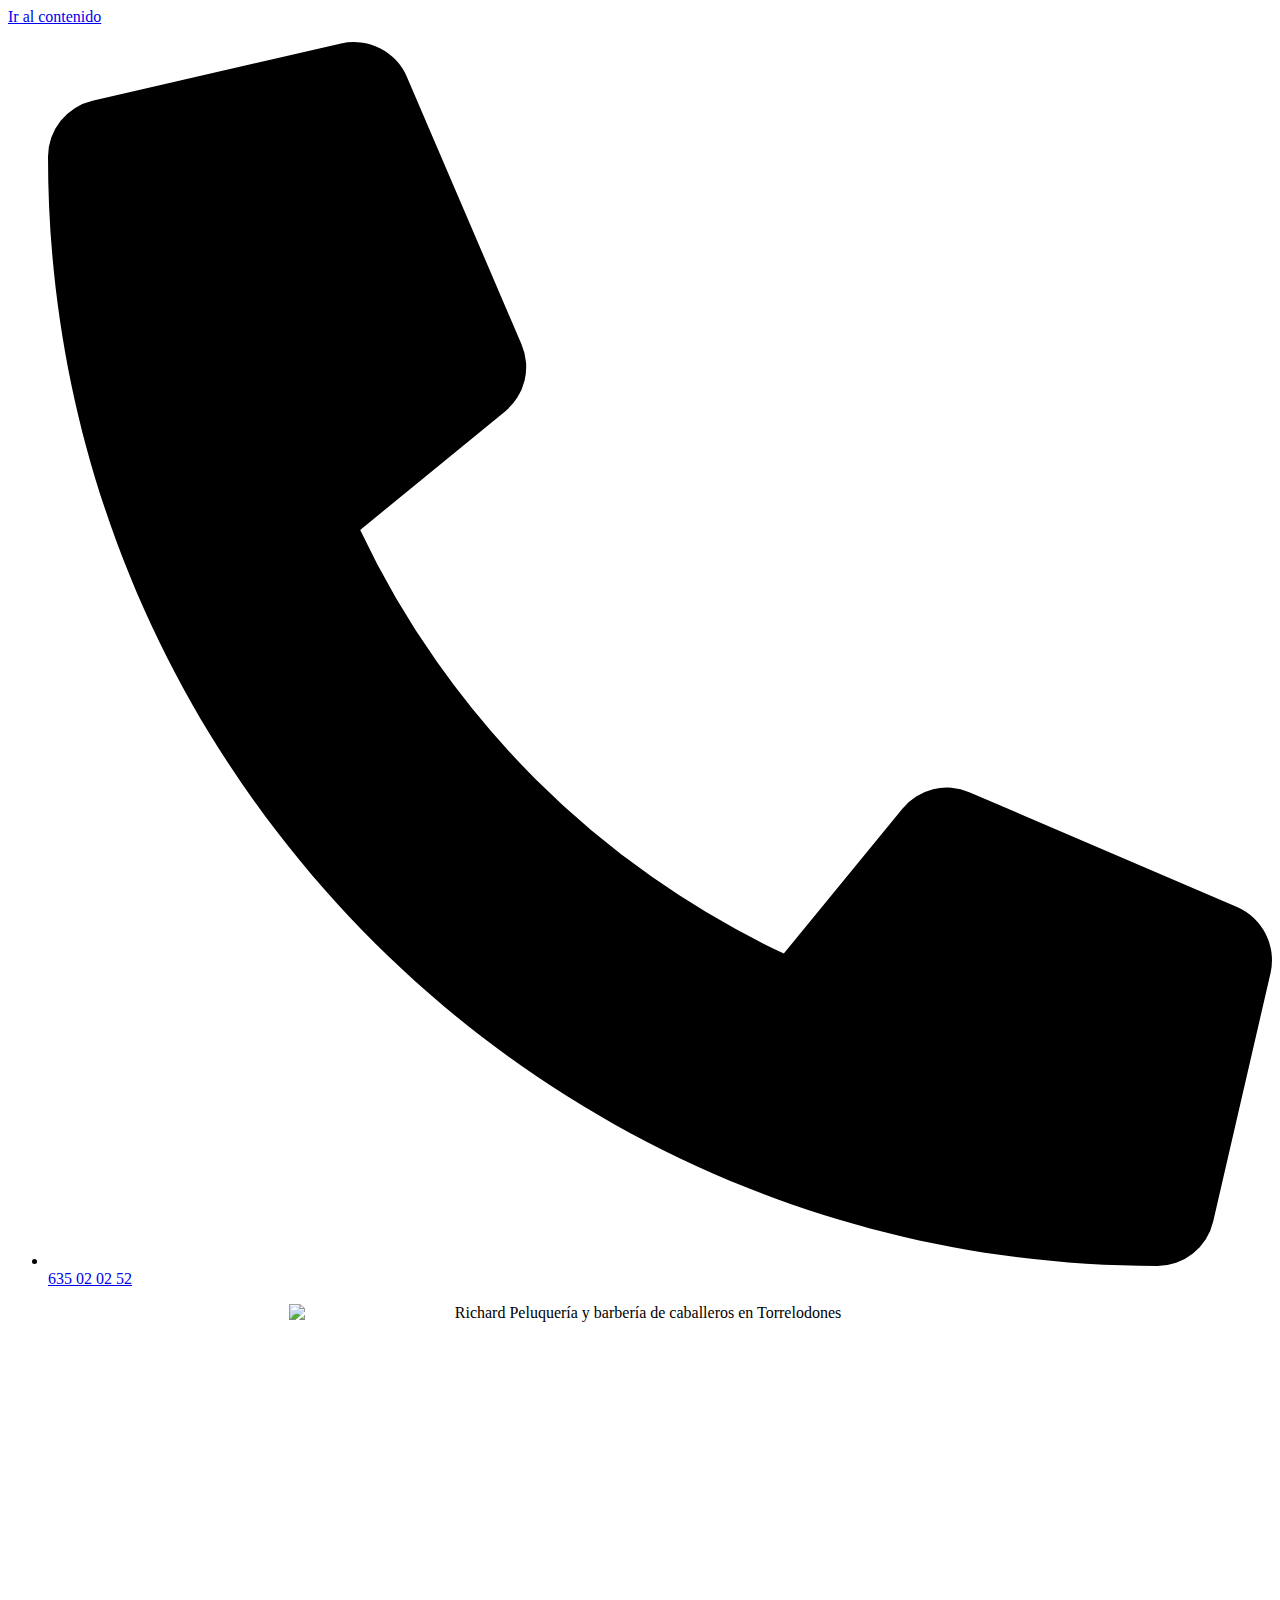
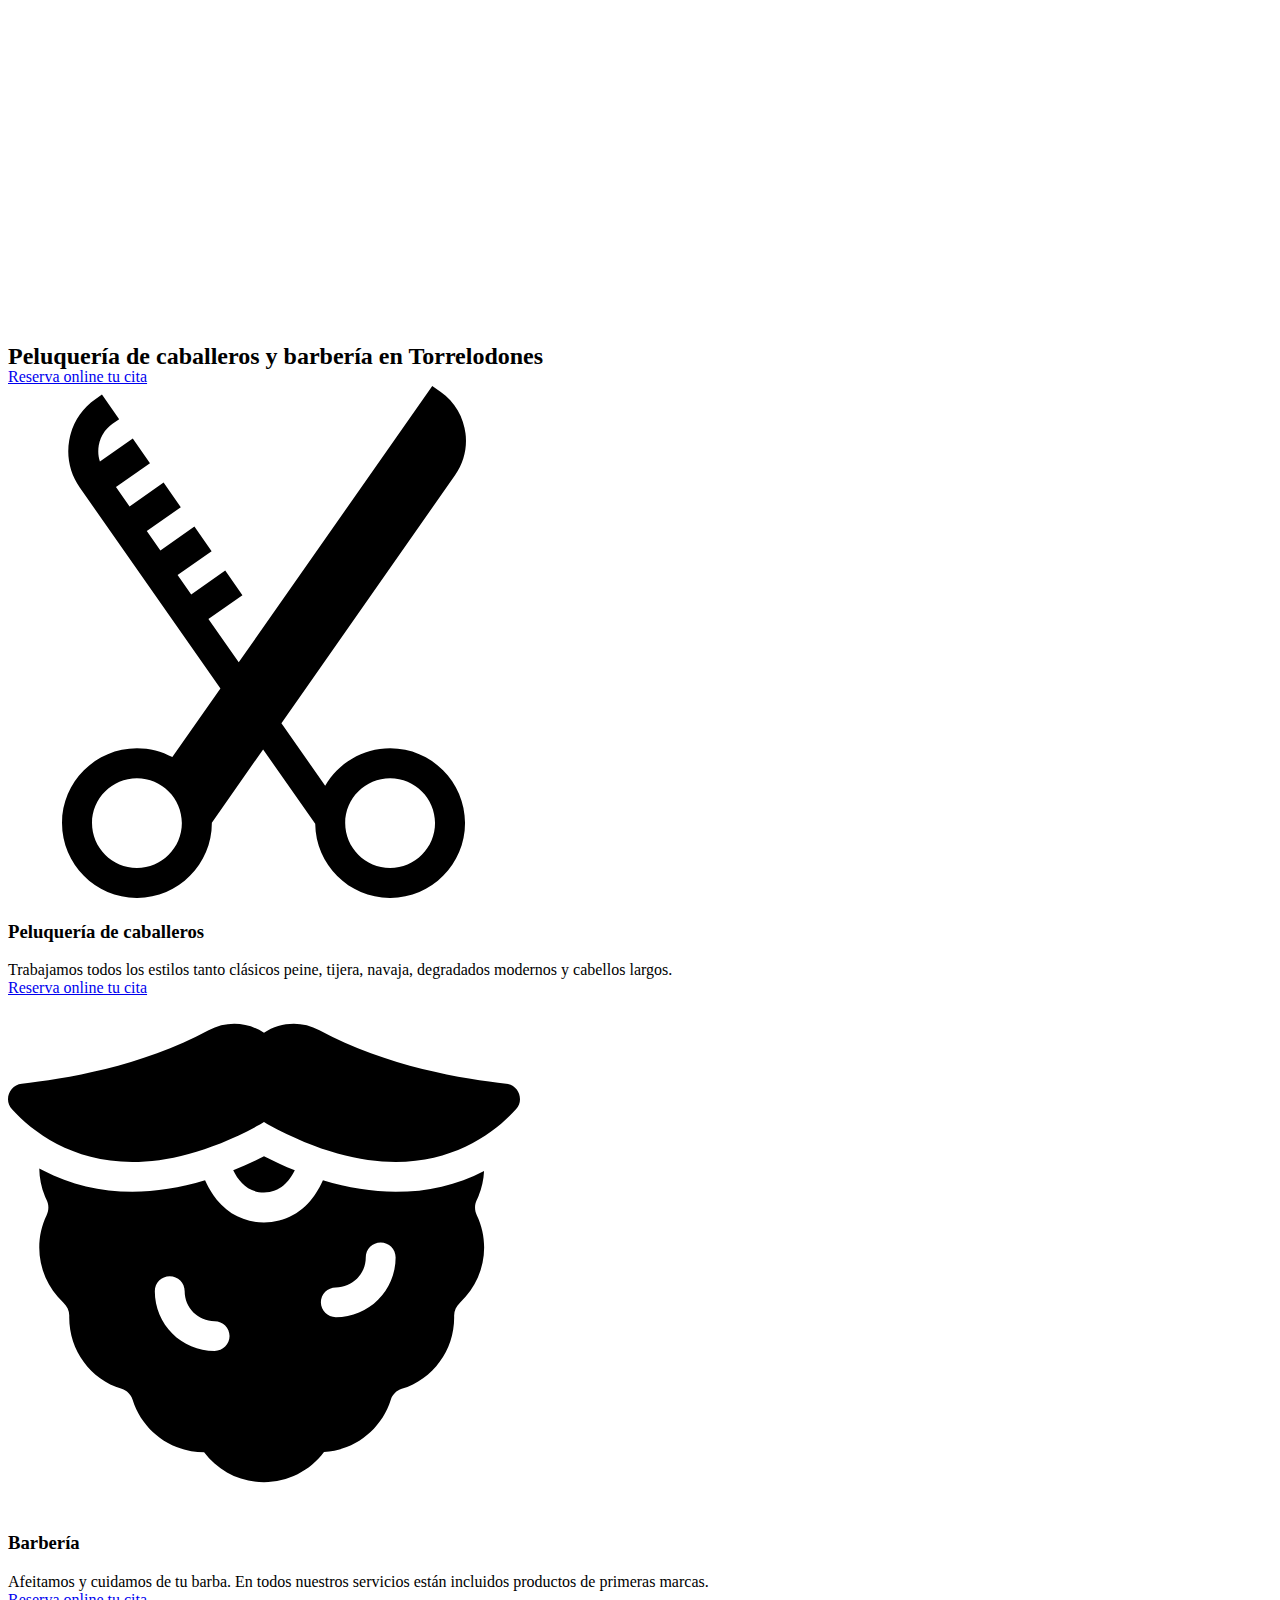
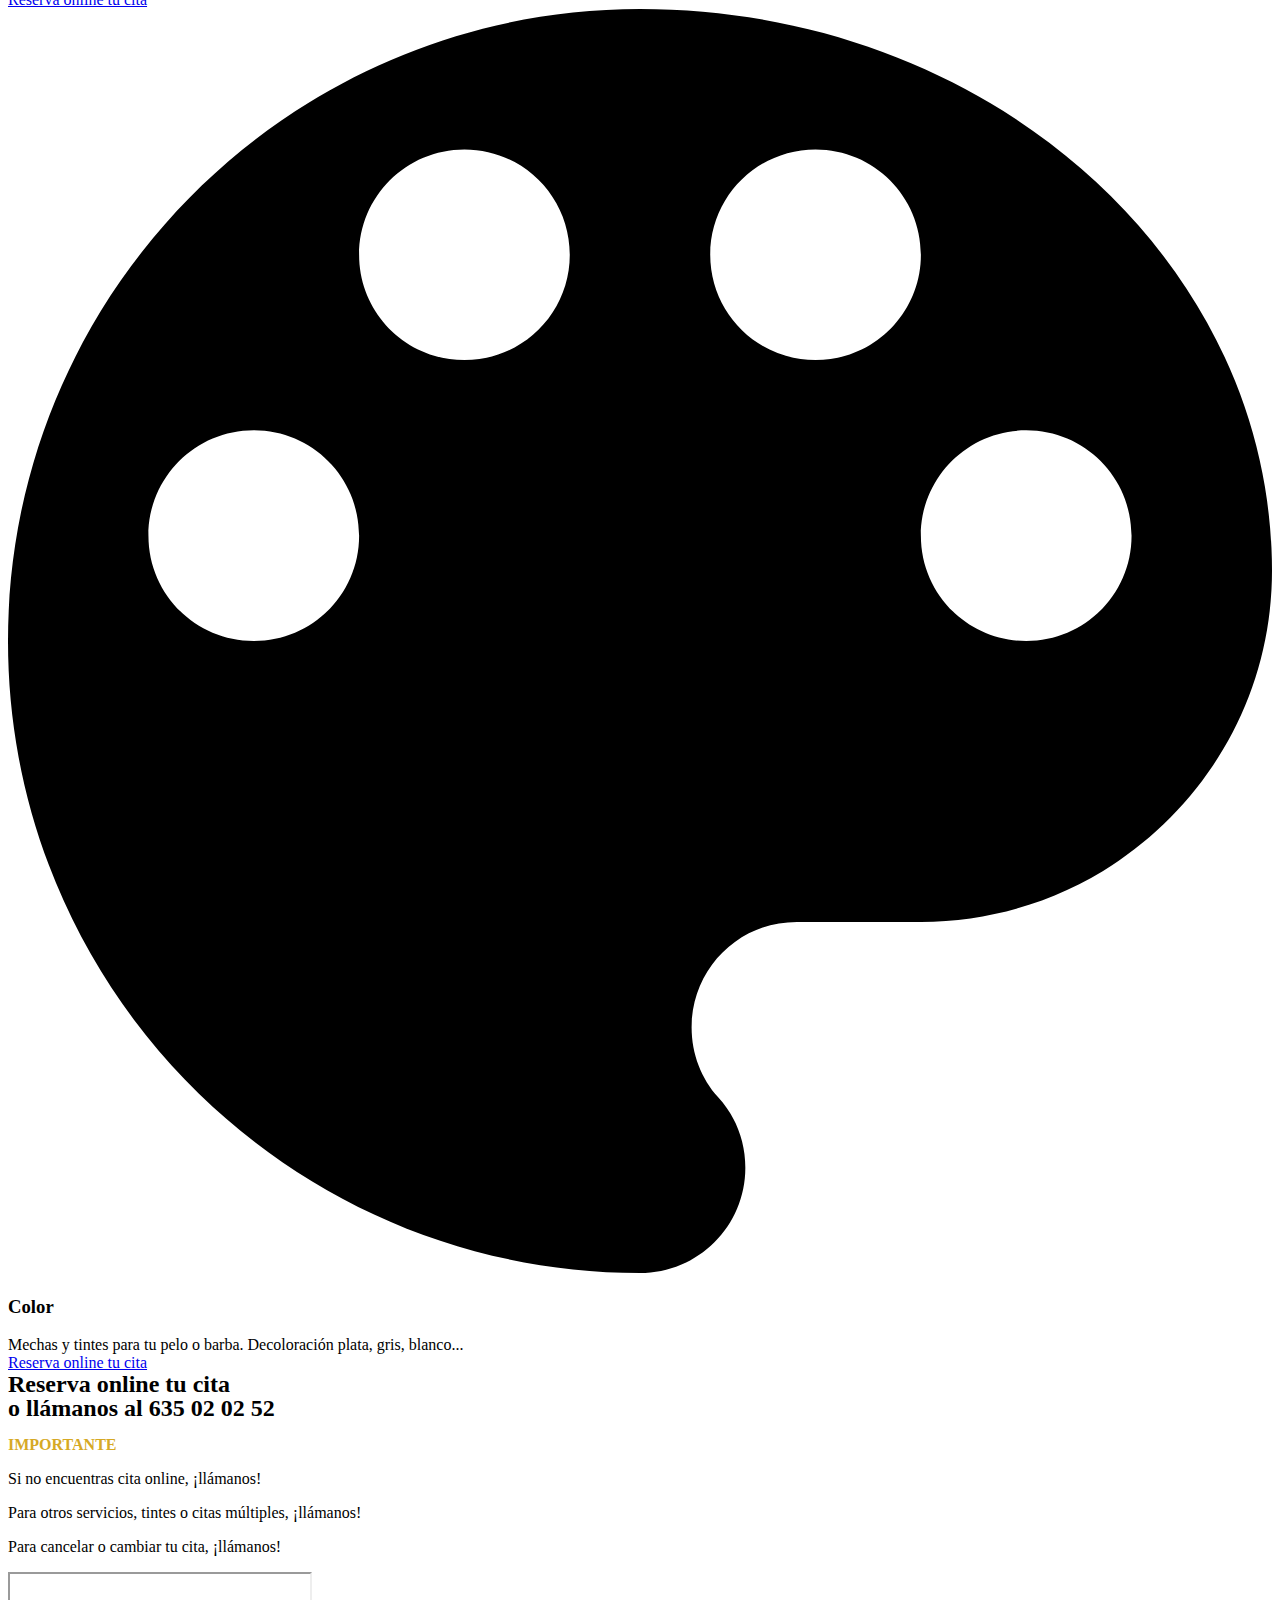
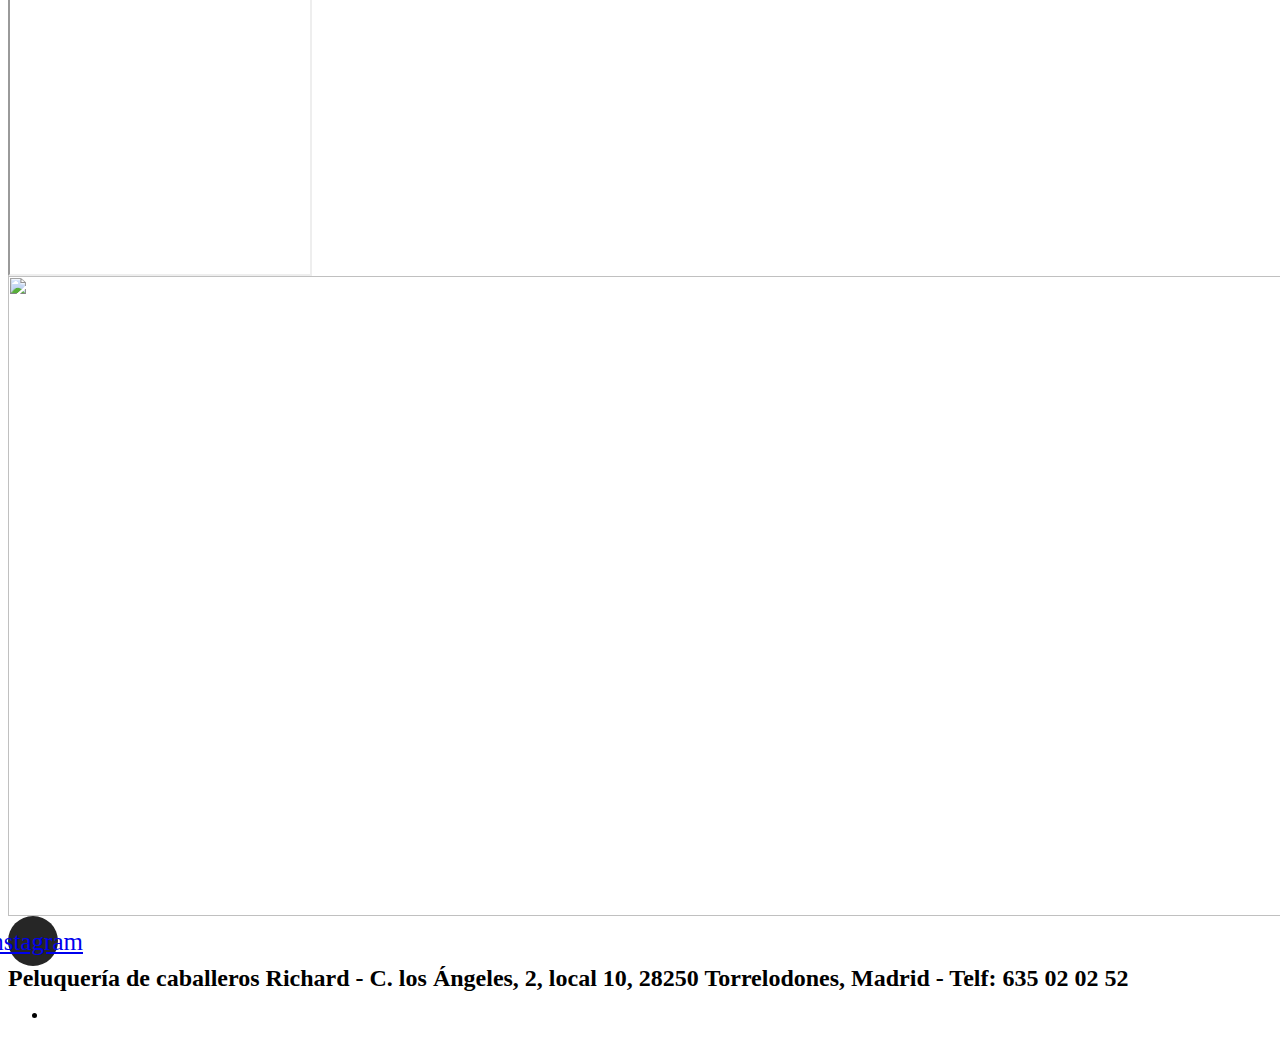
==== index.html @ 1973a22f "Add files via upload" ====
<!doctype html>
<html dir="ltr" lang="es" prefix="og: https://ogp.me/ns#">
<head>
	<meta charset="UTF-8">
	<meta name="viewport" content="width=device-width, initial-scale=1">
	<link rel="profile" href="https://gmpg.org/xfn/11">
	<title>Homepage - Peluquería de caballeros y barbería Richard</title>

		<!-- All in One SEO 4.4.5.1 - aioseo.com -->
		<meta name="description" content="Peluquería de caballeros y barbería en Torrelodones Reserva online tu cita Peluquería de caballeros Trabajamos todos los estilos tanto clásicos peine, tijera, navaja, degradados modernos y cabellos largos. Reserva online tu cita Barbería Afeitamos y cuidamos de tu barba. En todos nuestros servicios están incluidos productos de primeras marcas. Reserva online tu cita Color Mechas" />
		<meta name="robots" content="max-image-preview:large" />
		<link rel="canonical" href="https://peluqueriacaballerosraul.com/" />
		<meta name="generator" content="All in One SEO (AIOSEO) 4.4.5.1" />
		<meta property="og:locale" content="es_ES" />
		<meta property="og:site_name" content="Peluquería de caballeros y barbería Richard - Peluquería de caballeros y barbería en Torrelodones, Madrid." />
		<meta property="og:type" content="website" />
		<meta property="og:title" content="Homepage - Peluquería de caballeros y barbería Richard" />
		<meta property="og:description" content="Peluquería de caballeros y barbería en Torrelodones Reserva online tu cita Peluquería de caballeros Trabajamos todos los estilos tanto clásicos peine, tijera, navaja, degradados modernos y cabellos largos. Reserva online tu cita Barbería Afeitamos y cuidamos de tu barba. En todos nuestros servicios están incluidos productos de primeras marcas. Reserva online tu cita Color Mechas" />
		<meta property="og:url" content="https://peluqueriacaballerosraul.com/" />
		<meta property="og:image" content="https://peluqueriacaballerosraul.com/wp-content/uploads/2023/05/raul-peluqueria-barberia-majalahonda.png" />
		<meta property="og:image:secure_url" content="https://peluqueriacaballerosraul.com/wp-content/uploads/2023/05/raul-peluqueria-barberia-majalahonda.png" />
		<script type="application/ld+json" class="aioseo-schema">
			{"@context":"https:\/\/schema.org","@graph":[{"@type":"BreadcrumbList","@id":"https:\/\/peluqueriacaballerosraul.com\/#breadcrumblist","itemListElement":[{"@type":"ListItem","@id":"https:\/\/peluqueriacaballerosraul.com\/#listItem","position":1,"item":{"@type":"WebPage","@id":"https:\/\/peluqueriacaballerosraul.com\/","name":"Inicio","description":"Peluquer\u00eda de caballeros y barber\u00eda en Majadahonda Reserva online tu cita Peluquer\u00eda de caballeros Trabajamos todos los estilos tanto cl\u00e1sicos peine, tijera, navaja, degradados modernos y cabellos largos. Reserva online tu cita Barber\u00eda Afeitamos y cuidamos de tu barba. En todos nuestros servicios est\u00e1n incluidos productos de primeras marcas. Reserva online tu cita Color Mechas","url":"https:\/\/peluqueriacaballerosraul.com\/"}}]},{"@type":"Organization","@id":"https:\/\/peluqueriacaballerosraul.com\/#organization","name":"Peluquer\u00eda de caballeros y barber\u00eda Ra\u00fal","url":"https:\/\/peluqueriacaballerosraul.com\/","logo":{"@type":"ImageObject","url":"https:\/\/peluqueriacaballerosraul.com\/wp-content\/uploads\/2023\/05\/raul-peluqueria-barberia-majalahonda.png","@id":"https:\/\/peluqueriacaballerosraul.com\/#organizationLogo","width":351,"height":320,"caption":"Ra\u00fal Peluquer\u00eda y barber\u00eda de caballeros en Majadahonda"},"image":{"@id":"https:\/\/peluqueriacaballerosraul.com\/#organizationLogo"}},{"@type":"WebPage","@id":"https:\/\/peluqueriacaballerosraul.com\/#webpage","url":"https:\/\/peluqueriacaballerosraul.com\/","name":"Homepage - Peluquer\u00eda de caballeros y barber\u00eda Ra\u00fal","description":"Peluquer\u00eda de caballeros y barber\u00eda en Majadahonda Reserva online tu cita Peluquer\u00eda de caballeros Trabajamos todos los estilos tanto cl\u00e1sicos peine, tijera, navaja, degradados modernos y cabellos largos. Reserva online tu cita Barber\u00eda Afeitamos y cuidamos de tu barba. En todos nuestros servicios est\u00e1n incluidos productos de primeras marcas. Reserva online tu cita Color Mechas","inLanguage":"es-ES","isPartOf":{"@id":"https:\/\/peluqueriacaballerosraul.com\/#website"},"breadcrumb":{"@id":"https:\/\/peluqueriacaballerosraul.com\/#breadcrumblist"},"datePublished":"2023-05-24T14:06:48+00:00","dateModified":"2023-06-30T05:06:09+00:00"},{"@type":"WebSite","@id":"https:\/\/peluqueriacaballerosraul.com\/#website","url":"https:\/\/peluqueriacaballerosraul.com\/","name":"Peluquer\u00eda de caballeros y barber\u00eda Ra\u00fal","description":"Peluquer\u00eda de caballeros y barber\u00eda en Majadahonda, Madrid.","inLanguage":"es-ES","publisher":{"@id":"https:\/\/peluqueriacaballerosraul.com\/#organization"},"potentialAction":{"@type":"SearchAction","target":{"@type":"EntryPoint","urlTemplate":"https:\/\/peluqueriacaballerosraul.com\/?s={search_term_string}"},"query-input":"required name=search_term_string"}}]}
		</script>
		<!-- All in One SEO -->

<script id="cookieyes" type="text/javascript" src="https://cdn-cookieyes.com/client_data/9b13ac6abb425e730d3f39e9/script.js"></script><link rel="alternate" type="application/rss+xml" title="Peluquería de caballeros y barbería Raúl &raquo; Feed" href="https://peluqueriacaballerosraul.com/feed/" />
<link rel="alternate" type="application/rss+xml" title="Peluquería de caballeros y barbería Raúl &raquo; Feed de los comentarios" href="https://peluqueriacaballerosraul.com/comments/feed/" />
<script>
window._wpemojiSettings = {"baseUrl":"https:\/\/s.w.org\/images\/core\/emoji\/14.0.0\/72x72\/","ext":".png","svgUrl":"https:\/\/s.w.org\/images\/core\/emoji\/14.0.0\/svg\/","svgExt":".svg","source":{"concatemoji":"https:\/\/peluqueriacaballerosraul.com\/wp-includes\/js\/wp-emoji-release.min.js?ver=6.4.2"}};
/*! This file is auto-generated */
!function(i,n){var o,s,e;function c(e){try{var t={supportTests:e,timestamp:(new Date).valueOf()};sessionStorage.setItem(o,JSON.stringify(t))}catch(e){}}function p(e,t,n){e.clearRect(0,0,e.canvas.width,e.canvas.height),e.fillText(t,0,0);var t=new Uint32Array(e.getImageData(0,0,e.canvas.width,e.canvas.height).data),r=(e.clearRect(0,0,e.canvas.width,e.canvas.height),e.fillText(n,0,0),new Uint32Array(e.getImageData(0,0,e.canvas.width,e.canvas.height).data));return t.every(function(e,t){return e===r[t]})}function u(e,t,n){switch(t){case"flag":return n(e,"\ud83c\udff3\ufe0f\u200d\u26a7\ufe0f","\ud83c\udff3\ufe0f\u200b\u26a7\ufe0f")?!1:!n(e,"\ud83c\uddfa\ud83c\uddf3","\ud83c\uddfa\u200b\ud83c\uddf3")&&!n(e,"\ud83c\udff4\udb40\udc67\udb40\udc62\udb40\udc65\udb40\udc6e\udb40\udc67\udb40\udc7f","\ud83c\udff4\u200b\udb40\udc67\u200b\udb40\udc62\u200b\udb40\udc65\u200b\udb40\udc6e\u200b\udb40\udc67\u200b\udb40\udc7f");case"emoji":return!n(e,"\ud83e\udef1\ud83c\udffb\u200d\ud83e\udef2\ud83c\udfff","\ud83e\udef1\ud83c\udffb\u200b\ud83e\udef2\ud83c\udfff")}return!1}function f(e,t,n){var r="undefined"!=typeof WorkerGlobalScope&&self instanceof WorkerGlobalScope?new OffscreenCanvas(300,150):i.createElement("canvas"),a=r.getContext("2d",{willReadFrequently:!0}),o=(a.textBaseline="top",a.font="600 32px Arial",{});return e.forEach(function(e){o[e]=t(a,e,n)}),o}function t(e){var t=i.createElement("script");t.src=e,t.defer=!0,i.head.appendChild(t)}"undefined"!=typeof Promise&&(o="wpEmojiSettingsSupports",s=["flag","emoji"],n.supports={everything:!0,everythingExceptFlag:!0},e=new Promise(function(e){i.addEventListener("DOMContentLoaded",e,{once:!0})}),new Promise(function(t){var n=function(){try{var e=JSON.parse(sessionStorage.getItem(o));if("object"==typeof e&&"number"==typeof e.timestamp&&(new Date).valueOf()<e.timestamp+604800&&"object"==typeof e.supportTests)return e.supportTests}catch(e){}return null}();if(!n){if("undefined"!=typeof Worker&&"undefined"!=typeof OffscreenCanvas&&"undefined"!=typeof URL&&URL.createObjectURL&&"undefined"!=typeof Blob)try{var e="postMessage("+f.toString()+"("+[JSON.stringify(s),u.toString(),p.toString()].join(",")+"));",r=new Blob([e],{type:"text/javascript"}),a=new Worker(URL.createObjectURL(r),{name:"wpTestEmojiSupports"});return void(a.onmessage=function(e){c(n=e.data),a.terminate(),t(n)})}catch(e){}c(n=f(s,u,p))}t(n)}).then(function(e){for(var t in e)n.supports[t]=e[t],n.supports.everything=n.supports.everything&&n.supports[t],"flag"!==t&&(n.supports.everythingExceptFlag=n.supports.everythingExceptFlag&&n.supports[t]);n.supports.everythingExceptFlag=n.supports.everythingExceptFlag&&!n.supports.flag,n.DOMReady=!1,n.readyCallback=function(){n.DOMReady=!0}}).then(function(){return e}).then(function(){var e;n.supports.everything||(n.readyCallback(),(e=n.source||{}).concatemoji?t(e.concatemoji):e.wpemoji&&e.twemoji&&(t(e.twemoji),t(e.wpemoji)))}))}((window,document),window._wpemojiSettings);
</script>
<style id='wp-emoji-styles-inline-css'>

	img.wp-smiley, img.emoji {
		display: inline !important;
		border: none !important;
		box-shadow: none !important;
		height: 1em !important;
		width: 1em !important;
		margin: 0 0.07em !important;
		vertical-align: -0.1em !important;
		background: none !important;
		padding: 0 !important;
	}
</style>
<link rel='stylesheet' id='wp-block-library-css' href='https://peluqueriacaballerosraul.com/wp-includes/css/dist/block-library/style.min.css?ver=6.4.2' media='all' />
<style id='classic-theme-styles-inline-css'>
/*! This file is auto-generated */
.wp-block-button__link{color:#fff;background-color:#32373c;border-radius:9999px;box-shadow:none;text-decoration:none;padding:calc(.667em + 2px) calc(1.333em + 2px);font-size:1.125em}.wp-block-file__button{background:#32373c;color:#fff;text-decoration:none}
</style>
<style id='global-styles-inline-css'>
body{--wp--preset--color--black: #000000;--wp--preset--color--cyan-bluish-gray: #abb8c3;--wp--preset--color--white: #ffffff;--wp--preset--color--pale-pink: #f78da7;--wp--preset--color--vivid-red: #cf2e2e;--wp--preset--color--luminous-vivid-orange: #ff6900;--wp--preset--color--luminous-vivid-amber: #fcb900;--wp--preset--color--light-green-cyan: #7bdcb5;--wp--preset--color--vivid-green-cyan: #00d084;--wp--preset--color--pale-cyan-blue: #8ed1fc;--wp--preset--color--vivid-cyan-blue: #0693e3;--wp--preset--color--vivid-purple: #9b51e0;--wp--preset--gradient--vivid-cyan-blue-to-vivid-purple: linear-gradient(135deg,rgba(6,147,227,1) 0%,rgb(155,81,224) 100%);--wp--preset--gradient--light-green-cyan-to-vivid-green-cyan: linear-gradient(135deg,rgb(122,220,180) 0%,rgb(0,208,130) 100%);--wp--preset--gradient--luminous-vivid-amber-to-luminous-vivid-orange: linear-gradient(135deg,rgba(252,185,0,1) 0%,rgba(255,105,0,1) 100%);--wp--preset--gradient--luminous-vivid-orange-to-vivid-red: linear-gradient(135deg,rgba(255,105,0,1) 0%,rgb(207,46,46) 100%);--wp--preset--gradient--very-light-gray-to-cyan-bluish-gray: linear-gradient(135deg,rgb(238,238,238) 0%,rgb(169,184,195) 100%);--wp--preset--gradient--cool-to-warm-spectrum: linear-gradient(135deg,rgb(74,234,220) 0%,rgb(151,120,209) 20%,rgb(207,42,186) 40%,rgb(238,44,130) 60%,rgb(251,105,98) 80%,rgb(254,248,76) 100%);--wp--preset--gradient--blush-light-purple: linear-gradient(135deg,rgb(255,206,236) 0%,rgb(152,150,240) 100%);--wp--preset--gradient--blush-bordeaux: linear-gradient(135deg,rgb(254,205,165) 0%,rgb(254,45,45) 50%,rgb(107,0,62) 100%);--wp--preset--gradient--luminous-dusk: linear-gradient(135deg,rgb(255,203,112) 0%,rgb(199,81,192) 50%,rgb(65,88,208) 100%);--wp--preset--gradient--pale-ocean: linear-gradient(135deg,rgb(255,245,203) 0%,rgb(182,227,212) 50%,rgb(51,167,181) 100%);--wp--preset--gradient--electric-grass: linear-gradient(135deg,rgb(202,248,128) 0%,rgb(113,206,126) 100%);--wp--preset--gradient--midnight: linear-gradient(135deg,rgb(2,3,129) 0%,rgb(40,116,252) 100%);--wp--preset--font-size--small: 13px;--wp--preset--font-size--medium: 20px;--wp--preset--font-size--large: 36px;--wp--preset--font-size--x-large: 42px;--wp--preset--spacing--20: 0.44rem;--wp--preset--spacing--30: 0.67rem;--wp--preset--spacing--40: 1rem;--wp--preset--spacing--50: 1.5rem;--wp--preset--spacing--60: 2.25rem;--wp--preset--spacing--70: 3.38rem;--wp--preset--spacing--80: 5.06rem;--wp--preset--shadow--natural: 6px 6px 9px rgba(0, 0, 0, 0.2);--wp--preset--shadow--deep: 12px 12px 50px rgba(0, 0, 0, 0.4);--wp--preset--shadow--sharp: 6px 6px 0px rgba(0, 0, 0, 0.2);--wp--preset--shadow--outlined: 6px 6px 0px -3px rgba(255, 255, 255, 1), 6px 6px rgba(0, 0, 0, 1);--wp--preset--shadow--crisp: 6px 6px 0px rgba(0, 0, 0, 1);}:where(.is-layout-flex){gap: 0.5em;}:where(.is-layout-grid){gap: 0.5em;}body .is-layout-flow > .alignleft{float: left;margin-inline-start: 0;margin-inline-end: 2em;}body .is-layout-flow > .alignright{float: right;margin-inline-start: 2em;margin-inline-end: 0;}body .is-layout-flow > .aligncenter{margin-left: auto !important;margin-right: auto !important;}body .is-layout-constrained > .alignleft{float: left;margin-inline-start: 0;margin-inline-end: 2em;}body .is-layout-constrained > .alignright{float: right;margin-inline-start: 2em;margin-inline-end: 0;}body .is-layout-constrained > .aligncenter{margin-left: auto !important;margin-right: auto !important;}body .is-layout-constrained > :where(:not(.alignleft):not(.alignright):not(.alignfull)){max-width: var(--wp--style--global--content-size);margin-left: auto !important;margin-right: auto !important;}body .is-layout-constrained > .alignwide{max-width: var(--wp--style--global--wide-size);}body .is-layout-flex{display: flex;}body .is-layout-flex{flex-wrap: wrap;align-items: center;}body .is-layout-flex > *{margin: 0;}body .is-layout-grid{display: grid;}body .is-layout-grid > *{margin: 0;}:where(.wp-block-columns.is-layout-flex){gap: 2em;}:where(.wp-block-columns.is-layout-grid){gap: 2em;}:where(.wp-block-post-template.is-layout-flex){gap: 1.25em;}:where(.wp-block-post-template.is-layout-grid){gap: 1.25em;}.has-black-color{color: var(--wp--preset--color--black) !important;}.has-cyan-bluish-gray-color{color: var(--wp--preset--color--cyan-bluish-gray) !important;}.has-white-color{color: var(--wp--preset--color--white) !important;}.has-pale-pink-color{color: var(--wp--preset--color--pale-pink) !important;}.has-vivid-red-color{color: var(--wp--preset--color--vivid-red) !important;}.has-luminous-vivid-orange-color{color: var(--wp--preset--color--luminous-vivid-orange) !important;}.has-luminous-vivid-amber-color{color: var(--wp--preset--color--luminous-vivid-amber) !important;}.has-light-green-cyan-color{color: var(--wp--preset--color--light-green-cyan) !important;}.has-vivid-green-cyan-color{color: var(--wp--preset--color--vivid-green-cyan) !important;}.has-pale-cyan-blue-color{color: var(--wp--preset--color--pale-cyan-blue) !important;}.has-vivid-cyan-blue-color{color: var(--wp--preset--color--vivid-cyan-blue) !important;}.has-vivid-purple-color{color: var(--wp--preset--color--vivid-purple) !important;}.has-black-background-color{background-color: var(--wp--preset--color--black) !important;}.has-cyan-bluish-gray-background-color{background-color: var(--wp--preset--color--cyan-bluish-gray) !important;}.has-white-background-color{background-color: var(--wp--preset--color--white) !important;}.has-pale-pink-background-color{background-color: var(--wp--preset--color--pale-pink) !important;}.has-vivid-red-background-color{background-color: var(--wp--preset--color--vivid-red) !important;}.has-luminous-vivid-orange-background-color{background-color: var(--wp--preset--color--luminous-vivid-orange) !important;}.has-luminous-vivid-amber-background-color{background-color: var(--wp--preset--color--luminous-vivid-amber) !important;}.has-light-green-cyan-background-color{background-color: var(--wp--preset--color--light-green-cyan) !important;}.has-vivid-green-cyan-background-color{background-color: var(--wp--preset--color--vivid-green-cyan) !important;}.has-pale-cyan-blue-background-color{background-color: var(--wp--preset--color--pale-cyan-blue) !important;}.has-vivid-cyan-blue-background-color{background-color: var(--wp--preset--color--vivid-cyan-blue) !important;}.has-vivid-purple-background-color{background-color: var(--wp--preset--color--vivid-purple) !important;}.has-black-border-color{border-color: var(--wp--preset--color--black) !important;}.has-cyan-bluish-gray-border-color{border-color: var(--wp--preset--color--cyan-bluish-gray) !important;}.has-white-border-color{border-color: var(--wp--preset--color--white) !important;}.has-pale-pink-border-color{border-color: var(--wp--preset--color--pale-pink) !important;}.has-vivid-red-border-color{border-color: var(--wp--preset--color--vivid-red) !important;}.has-luminous-vivid-orange-border-color{border-color: var(--wp--preset--color--luminous-vivid-orange) !important;}.has-luminous-vivid-amber-border-color{border-color: var(--wp--preset--color--luminous-vivid-amber) !important;}.has-light-green-cyan-border-color{border-color: var(--wp--preset--color--light-green-cyan) !important;}.has-vivid-green-cyan-border-color{border-color: var(--wp--preset--color--vivid-green-cyan) !important;}.has-pale-cyan-blue-border-color{border-color: var(--wp--preset--color--pale-cyan-blue) !important;}.has-vivid-cyan-blue-border-color{border-color: var(--wp--preset--color--vivid-cyan-blue) !important;}.has-vivid-purple-border-color{border-color: var(--wp--preset--color--vivid-purple) !important;}.has-vivid-cyan-blue-to-vivid-purple-gradient-background{background: var(--wp--preset--gradient--vivid-cyan-blue-to-vivid-purple) !important;}.has-light-green-cyan-to-vivid-green-cyan-gradient-background{background: var(--wp--preset--gradient--light-green-cyan-to-vivid-green-cyan) !important;}.has-luminous-vivid-amber-to-luminous-vivid-orange-gradient-background{background: var(--wp--preset--gradient--luminous-vivid-amber-to-luminous-vivid-orange) !important;}.has-luminous-vivid-orange-to-vivid-red-gradient-background{background: var(--wp--preset--gradient--luminous-vivid-orange-to-vivid-red) !important;}.has-very-light-gray-to-cyan-bluish-gray-gradient-background{background: var(--wp--preset--gradient--very-light-gray-to-cyan-bluish-gray) !important;}.has-cool-to-warm-spectrum-gradient-background{background: var(--wp--preset--gradient--cool-to-warm-spectrum) !important;}.has-blush-light-purple-gradient-background{background: var(--wp--preset--gradient--blush-light-purple) !important;}.has-blush-bordeaux-gradient-background{background: var(--wp--preset--gradient--blush-bordeaux) !important;}.has-luminous-dusk-gradient-background{background: var(--wp--preset--gradient--luminous-dusk) !important;}.has-pale-ocean-gradient-background{background: var(--wp--preset--gradient--pale-ocean) !important;}.has-electric-grass-gradient-background{background: var(--wp--preset--gradient--electric-grass) !important;}.has-midnight-gradient-background{background: var(--wp--preset--gradient--midnight) !important;}.has-small-font-size{font-size: var(--wp--preset--font-size--small) !important;}.has-medium-font-size{font-size: var(--wp--preset--font-size--medium) !important;}.has-large-font-size{font-size: var(--wp--preset--font-size--large) !important;}.has-x-large-font-size{font-size: var(--wp--preset--font-size--x-large) !important;}
.wp-block-navigation a:where(:not(.wp-element-button)){color: inherit;}
:where(.wp-block-post-template.is-layout-flex){gap: 1.25em;}:where(.wp-block-post-template.is-layout-grid){gap: 1.25em;}
:where(.wp-block-columns.is-layout-flex){gap: 2em;}:where(.wp-block-columns.is-layout-grid){gap: 2em;}
.wp-block-pullquote{font-size: 1.5em;line-height: 1.6;}
</style>
<link rel='stylesheet' id='hello-elementor-css' href='https://peluqueriacaballerosraul.com/wp-content/themes/hello-elementor/style.min.css?ver=2.8.1' media='all' />
<link rel='stylesheet' id='hello-elementor-theme-style-css' href='https://peluqueriacaballerosraul.com/wp-content/themes/hello-elementor/theme.min.css?ver=2.8.1' media='all' />
<link rel='stylesheet' id='elementor-frontend-css' href='https://peluqueriacaballerosraul.com/wp-content/plugins/elementor/assets/css/frontend-lite.min.css?ver=3.15.2' media='all' />
<link rel='stylesheet' id='elementor-post-6-css' href='https://peluqueriacaballerosraul.com/wp-content/uploads/elementor/css/post-6.css?ver=1691645557' media='all' />
<link rel='stylesheet' id='swiper-css' href='https://peluqueriacaballerosraul.com/wp-content/plugins/elementor/assets/lib/swiper/v8/css/swiper.min.css?ver=8.4.5' media='all' />
<link rel='stylesheet' id='amelia-elementor-widget-font-css' href='https://peluqueriacaballerosraul.com/wp-content/plugins/ameliabooking/public/css/frontend/elementor.css?ver=6.5' media='all' />
<link rel='stylesheet' id='elementor-pro-css' href='https://peluqueriacaballerosraul.com/wp-content/plugins/elementor-pro/assets/css/frontend-lite.min.css?ver=3.15.1' media='all' />
<link rel='stylesheet' id='elementor-global-css' href='https://peluqueriacaballerosraul.com/wp-content/uploads/elementor/css/global.css?ver=1691645557' media='all' />
<link rel='stylesheet' id='elementor-post-9-css' href='https://peluqueriacaballerosraul.com/wp-content/uploads/elementor/css/post-9.css?ver=1691645558' media='all' />
<link rel='stylesheet' id='elementor-post-14-css' href='https://peluqueriacaballerosraul.com/wp-content/uploads/elementor/css/post-14.css?ver=1691645558' media='all' />
<link rel='stylesheet' id='elementor-post-22-css' href='https://peluqueriacaballerosraul.com/wp-content/uploads/elementor/css/post-22.css?ver=1691645558' media='all' />
<link rel='stylesheet' id='google-fonts-1-css' href='https://fonts.googleapis.com/css?family=Roboto%3A100%2C100italic%2C200%2C200italic%2C300%2C300italic%2C400%2C400italic%2C500%2C500italic%2C600%2C600italic%2C700%2C700italic%2C800%2C800italic%2C900%2C900italic%7CRoboto+Slab%3A100%2C100italic%2C200%2C200italic%2C300%2C300italic%2C400%2C400italic%2C500%2C500italic%2C600%2C600italic%2C700%2C700italic%2C800%2C800italic%2C900%2C900italic%7CRoboto+Serif%3A100%2C100italic%2C200%2C200italic%2C300%2C300italic%2C400%2C400italic%2C500%2C500italic%2C600%2C600italic%2C700%2C700italic%2C800%2C800italic%2C900%2C900italic&#038;display=swap&#038;ver=6.4.2' media='all' />
<link rel="preconnect" href="https://fonts.gstatic.com/" crossorigin><script src="https://peluqueriacaballerosraul.com/wp-includes/js/jquery/jquery.min.js?ver=3.7.1" id="jquery-core-js"></script>
<script src="https://peluqueriacaballerosraul.com/wp-includes/js/jquery/jquery-migrate.min.js?ver=3.4.1" id="jquery-migrate-js"></script>
<link rel="https://api.w.org/" href="https://peluqueriacaballerosraul.com/wp-json/" /><link rel="alternate" type="application/json" href="https://peluqueriacaballerosraul.com/wp-json/wp/v2/pages/9" /><link rel="EditURI" type="application/rsd+xml" title="RSD" href="https://peluqueriacaballerosraul.com/xmlrpc.php?rsd" />
<meta name="generator" content="WordPress 6.4.2" />
<link rel='shortlink' href='https://peluqueriacaballerosraul.com/' />
<link rel="alternate" type="application/json+oembed" href="https://peluqueriacaballerosraul.com/wp-json/oembed/1.0/embed?url=https%3A%2F%2Fpeluqueriacaballerosraul.com%2F" />
<link rel="alternate" type="text/xml+oembed" href="https://peluqueriacaballerosraul.com/wp-json/oembed/1.0/embed?url=https%3A%2F%2Fpeluqueriacaballerosraul.com%2F&#038;format=xml" />
<meta name="generator" content="Elementor 3.15.2; features: e_dom_optimization, e_optimized_assets_loading, e_optimized_css_loading, e_font_icon_svg; settings: css_print_method-external, google_font-enabled, font_display-swap">
<link rel="icon" href="https://peluqueriacaballerosraul.com/wp-content/uploads/2023/05/raul-peluqueria-barberia-majalahonda-150x150.png" sizes="32x32" />
<link rel="icon" href="https://peluqueriacaballerosraul.com/wp-content/uploads/2023/05/raul-peluqueria-barberia-majalahonda.png" sizes="192x192" />
<link rel="apple-touch-icon" href="https://peluqueriacaballerosraul.com/wp-content/uploads/2023/05/raul-peluqueria-barberia-majalahonda.png" />
<meta name="msapplication-TileImage" content="https://peluqueriacaballerosraul.com/wp-content/uploads/2023/05/raul-peluqueria-barberia-majalahonda.png" />
<style id="wpforms-css-vars-root">
				:root {
					--wpforms-field-border-radius: 3px;
--wpforms-field-background-color: #ffffff;
--wpforms-field-border-color: rgba( 0, 0, 0, 0.25 );
--wpforms-field-text-color: rgba( 0, 0, 0, 0.7 );
--wpforms-label-color: rgba( 0, 0, 0, 0.85 );
--wpforms-label-sublabel-color: rgba( 0, 0, 0, 0.55 );
--wpforms-label-error-color: #d63637;
--wpforms-button-border-radius: 3px;
--wpforms-button-background-color: #066aab;
--wpforms-button-text-color: #ffffff;
--wpforms-field-size-input-height: 43px;
--wpforms-field-size-input-spacing: 15px;
--wpforms-field-size-font-size: 16px;
--wpforms-field-size-line-height: 19px;
--wpforms-field-size-padding-h: 14px;
--wpforms-field-size-checkbox-size: 16px;
--wpforms-field-size-sublabel-spacing: 5px;
--wpforms-field-size-icon-size: 1;
--wpforms-label-size-font-size: 16px;
--wpforms-label-size-line-height: 19px;
--wpforms-label-size-sublabel-font-size: 14px;
--wpforms-label-size-sublabel-line-height: 17px;
--wpforms-button-size-font-size: 17px;
--wpforms-button-size-height: 41px;
--wpforms-button-size-padding-h: 15px;
--wpforms-button-size-margin-top: 10px;

				}
			</style></head>
<body class="home page-template-default page page-id-9 wp-custom-logo elementor-default elementor-kit-6 elementor-page elementor-page-9">


<a class="skip-link screen-reader-text" href="#content">Ir al contenido</a>

		<div data-elementor-type="header" data-elementor-id="14" class="elementor elementor-14 elementor-location-header" data-elementor-post-type="elementor_library">
								<header class="elementor-section elementor-top-section elementor-element elementor-element-5ddc2c8f elementor-section-content-top elementor-section-height-min-height elementor-section-items-top elementor-section-boxed elementor-section-height-default elementor-invisible" data-id="5ddc2c8f" data-element_type="section" data-settings="{&quot;background_background&quot;:&quot;classic&quot;,&quot;sticky&quot;:&quot;top&quot;,&quot;animation&quot;:&quot;fadeInDown&quot;,&quot;animation_delay&quot;:1000,&quot;sticky_on&quot;:[&quot;desktop&quot;,&quot;tablet&quot;,&quot;mobile&quot;],&quot;sticky_offset&quot;:0,&quot;sticky_effects_offset&quot;:0}">
						<div class="elementor-container elementor-column-gap-no">
					<div class="elementor-column elementor-col-100 elementor-top-column elementor-element elementor-element-012965c" data-id="012965c" data-element_type="column" data-settings="{&quot;background_background&quot;:&quot;classic&quot;}">
			<div class="elementor-widget-wrap elementor-element-populated">
								<div class="elementor-element elementor-element-bda546c elementor-widget__width-auto elementor-icon-list--layout-traditional elementor-list-item-link-full_width elementor-widget elementor-widget-icon-list" data-id="bda546c" data-element_type="widget" data-widget_type="icon-list.default">
				<div class="elementor-widget-container">
			<link rel="stylesheet" href="https://peluqueriacaballerosraul.com/wp-content/plugins/elementor/assets/css/widget-icon-list.min.css">		<ul class="elementor-icon-list-items">
							<li class="elementor-icon-list-item">
											<a href="tel:916387816">

												<span class="elementor-icon-list-icon">
							<svg aria-hidden="true" class="e-font-icon-svg e-fas-phone-alt" viewBox="0 0 512 512" xmlns="http://www.w3.org/2000/svg"><path d="M497.39 361.8l-112-48a24 24 0 0 0-28 6.9l-49.6 60.6A370.66 370.66 0 0 1 130.6 204.11l60.6-49.6a23.94 23.94 0 0 0 6.9-28l-48-112A24.16 24.16 0 0 0 122.6.61l-104 24A24 24 0 0 0 0 48c0 256.5 207.9 464 464 464a24 24 0 0 0 23.4-18.6l24-104a24.29 24.29 0 0 0-14.01-27.6z"></path></svg>						</span>
										<span class="elementor-icon-list-text">635 02 02 52</span>
											</a>
									</li>
						</ul>
				</div>
				</div>
					</div>
		</div>
							</div>
		</header>
						</div>
		
<main id="content" class="site-main post-9 page type-page status-publish hentry">

	
	<div class="page-content">
				<div data-elementor-type="wp-page" data-elementor-id="9" class="elementor elementor-9" data-elementor-post-type="page">
							<div class="elementor-element elementor-element-31a82f9 e-flex e-con-boxed e-con" data-id="31a82f9" data-element_type="container" data-settings="{&quot;background_background&quot;:&quot;classic&quot;,&quot;content_width&quot;:&quot;boxed&quot;}">
					<div class="e-con-inner">
				<div class="elementor-element elementor-element-7a51d27 elementor-widget elementor-widget-image" data-id="7a51d27" data-element_type="widget" data-widget_type="image.default">
				<div class="elementor-widget-container">
			<style>/*! elementor - v3.15.0 - 09-08-2023 */
.elementor-widget-image{text-align:center}.elementor-widget-image a{display:inline-block}.elementor-widget-image a img[src$=".svg"]{width:48px}.elementor-widget-image img{vertical-align:middle;display:inline-block}</style>												<img fetchpriority="high" decoding="async" width="702" height="640" src="logo.png" class="attachment-large size-large wp-image-87" alt="Richard Peluquería y barbería de caballeros en Torrelodones" srcset="logo.png" />															</div>
				</div>
				<div class="elementor-element elementor-element-53373c7 elementor-widget elementor-widget-heading" data-id="53373c7" data-element_type="widget" data-widget_type="heading.default">
				<div class="elementor-widget-container">
			<style>/*! elementor - v3.15.0 - 09-08-2023 */
.elementor-heading-title{padding:0;margin:0;line-height:1}.elementor-widget-heading .elementor-heading-title[class*=elementor-size-]>a{color:inherit;font-size:inherit;line-height:inherit}.elementor-widget-heading .elementor-heading-title.elementor-size-small{font-size:15px}.elementor-widget-heading .elementor-heading-title.elementor-size-medium{font-size:19px}.elementor-widget-heading .elementor-heading-title.elementor-size-large{font-size:29px}.elementor-widget-heading .elementor-heading-title.elementor-size-xl{font-size:39px}.elementor-widget-heading .elementor-heading-title.elementor-size-xxl{font-size:59px}</style><h2 class="elementor-heading-title elementor-size-default">Peluquería de caballeros y barbería en Torrelodones</h2>		</div>
				</div>
				<div class="elementor-element elementor-element-056ba48 elementor-align-center elementor-widget elementor-widget-button" data-id="056ba48" data-element_type="widget" data-widget_type="button.default">
				<div class="elementor-widget-container">
					<div class="elementor-button-wrapper">
			<a class="elementor-button elementor-button-link elementor-size-sm" href="#reserva">
						<span class="elementor-button-content-wrapper">
						<span class="elementor-button-text">Reserva online tu cita</span>
		</span>
					</a>
		</div>
				</div>
				</div>
					</div>
				</div>
		<div class="elementor-element elementor-element-4247d40 e-con-full e-flex e-con" data-id="4247d40" data-element_type="container" data-settings="{&quot;content_width&quot;:&quot;full&quot;,&quot;background_background&quot;:&quot;classic&quot;}">
		<div class="elementor-element elementor-element-b2f9706 e-con-full e-flex e-con" data-id="b2f9706" data-element_type="container" data-settings="{&quot;content_width&quot;:&quot;full&quot;,&quot;background_background&quot;:&quot;classic&quot;}">
				<div class="elementor-element elementor-element-b810ae6 elementor-flip-box--effect-fade elementor-widget elementor-widget-flip-box" data-id="b810ae6" data-element_type="widget" data-widget_type="flip-box.default">
				<div class="elementor-widget-container">
			<link rel="stylesheet" href="https://peluqueriacaballerosraul.com/wp-content/plugins/elementor-pro/assets/css/widget-flip-box.min.css">		<div class="elementor-flip-box" tabindex="0">
			<div class="elementor-flip-box__layer elementor-flip-box__front">
				<div class="elementor-flip-box__layer__overlay">
					<div class="elementor-flip-box__layer__inner">
													<div class="elementor-icon-wrapper elementor-view-default">
								<div class="elementor-icon">
									<svg xmlns="http://www.w3.org/2000/svg" id="Layer_1" height="512" viewBox="0 0 511.985 511.985" width="512"><path d="m382.107 362.145c-27.734 0-51.978 15.159-64.931 37.615l-43.757-62.492 173.725-248.182c18.957-27.074 12.378-64.39-14.696-83.347l-8.196-5.739-193.535 276.283-30.311-43.289 34.022-23.822-17.207-24.574-34.022 23.822-13.609-19.436 34.022-23.822-17.207-24.574-34.022 23.822-13.609-19.436 34.022-23.822-17.207-24.574-34.022 23.822-13.609-19.436 34.021-23.822-17.207-24.574-32.854 23.005c-1.699-5.167-2.108-10.705-1.137-16.213 1.551-8.795 6.434-16.46 13.75-21.582l6.634-4.646-17.209-24.573-6.633 4.646c-13.88 9.719-23.144 24.261-26.086 40.947s.79 33.52 10.509 47.399l140.656 200.878-48.071 68.625c-10.548-5.679-22.601-8.909-35.396-8.909-41.312 0-74.921 33.609-74.921 74.92 0 41.312 33.609 74.921 74.921 74.921 41.311 0 74.92-33.609 74.92-74.921 0-.136-.01-.269-.01-.405l51.266-73.237 52.095 74.4c.41 40.962 33.844 74.163 74.902 74.163 41.311 0 74.92-33.609 74.92-74.921-.001-41.311-33.611-74.92-74.921-74.92zm-253.173 119.84c-24.77 0-44.921-20.151-44.921-44.921 0-24.769 20.151-44.92 44.921-44.92 24.769 0 44.92 20.151 44.92 44.92.001 24.77-20.15 44.921-44.92 44.921zm253.173 0c-24.77 0-44.921-20.151-44.921-44.921 0-24.769 20.151-44.92 44.921-44.92 24.769 0 44.92 20.151 44.92 44.92 0 24.77-20.152 44.921-44.92 44.921z"></path></svg>								</div>
							</div>
						
													<h3 class="elementor-flip-box__layer__title">
								Peluquería de caballeros							</h3>
						
													<div class="elementor-flip-box__layer__description">
								Trabajamos todos los estilos tanto clásicos peine, tijera, navaja, degradados modernos y cabellos largos.							</div>
											</div>
				</div>
			</div>
			<a class="elementor-flip-box__layer elementor-flip-box__back" href="#reserva">
			<div class="elementor-flip-box__layer__overlay">
				<div class="elementor-flip-box__layer__inner">
					
					
											<span class="elementor-flip-box__button elementor-button elementor-size-lg">
							Reserva online tu cita						</span>
								</div>
		</div>
		</a>
		</div>
				</div>
				</div>
				</div>
		<div class="elementor-element elementor-element-12d809c e-con-full e-flex e-con" data-id="12d809c" data-element_type="container" data-settings="{&quot;content_width&quot;:&quot;full&quot;}">
				<div class="elementor-element elementor-element-802f3d6 elementor-flip-box--effect-fade elementor-widget elementor-widget-flip-box" data-id="802f3d6" data-element_type="widget" data-widget_type="flip-box.default">
				<div class="elementor-widget-container">
					<div class="elementor-flip-box" tabindex="0">
			<div class="elementor-flip-box__layer elementor-flip-box__front">
				<div class="elementor-flip-box__layer__overlay">
					<div class="elementor-flip-box__layer__inner">
													<div class="elementor-icon-wrapper elementor-view-default">
								<div class="elementor-icon">
									<svg xmlns="http://www.w3.org/2000/svg" id="Capa_1" height="512" viewBox="0 0 512 512" width="512"><g><path d="m225.196 173.334c5.252 10.9 14.606 22.226 30.804 22.226 16.194 0 25.547-11.32 30.801-22.227-10.157-4.129-20.428-8.843-30.801-14.149-10.374 5.305-20.645 10.02-30.804 14.15z"></path><path d="m387.677 194.846c-.004 0-.004 0-.008 0-23.313 0-47.622-3.854-72.731-11.496-.98 2.216-2.075 4.481-3.304 6.758-12.29 22.765-32.049 35.301-55.635 35.301s-43.344-12.536-55.635-35.3c-1.229-2.277-2.324-4.542-3.304-6.758-25.109 7.642-49.419 11.496-72.732 11.496-31.952 0-61.924-7.168-89.085-21.306-1.333-.694-2.656-1.406-3.971-2.131.132 11.011 2.688 21.943 7.467 31.791 2.22 4.575 2.169 10.173-.138 14.978-4.872 10.148-7.342 21.033-7.342 32.354 0 20.753 8.733 40.756 23.96 54.879 3.932 3.648 6.129 8.567 6.03 13.478-.012.511-.017 1.025-.017 1.54 0 32.884 21.063 61.594 52.414 71.441 5.225 1.641 9.323 5.74 10.964 10.964 9.847 31.35 38.557 52.414 71.441 52.414h.043c14.12 18.861 36.152 29.974 59.904 29.974 23.796 0 45.892-11.174 60.007-30.115 30.913-1.882 57.405-22.41 66.785-52.272 1.641-5.225 5.74-9.323 10.964-10.964 31.35-9.847 52.414-38.557 52.414-71.441 0-.503-.006-1.005-.016-1.521-.1-4.93 2.097-9.851 6.027-13.496 15.228-14.124 23.962-34.126 23.962-54.88 0-11.322-2.471-22.208-7.343-32.355-2.306-4.803-2.357-10.403-.136-14.979 4.418-9.105 6.934-19.139 7.393-29.304-26.969 13.894-56.699 20.95-88.378 20.95zm-59.862 95.59c16.518 0 29.956-13.438 29.956-29.955 0-8.243 6.682-14.925 14.925-14.925s14.925 6.682 14.925 14.925c0 32.976-26.828 59.804-59.805 59.804-8.243 0-14.925-6.682-14.925-14.925s6.681-14.924 14.924-14.924zm-166.07-11.14c8.243 0 14.925 6.682 14.925 14.925 0 16.518 13.438 29.956 29.956 29.956 8.243 0 14.925 6.682 14.925 14.925s-6.682 14.925-14.925 14.925c-32.977 0-59.805-26.828-59.805-59.805-.001-8.244 6.681-14.926 14.924-14.926z"></path><path d="m498.224 86.766c-40.888-4.378-120.247-17.157-186.797-53.435-18.1-9.867-39.374-8.218-55.427 2.451-16.053-10.669-37.327-12.318-55.427-2.451-66.55 36.278-145.909 49.057-186.797 53.435-12.497 1.338-18.242 16.337-9.753 25.605 32.254 35.214 110.45 90.136 247.92 15.197 1.403-.765 2.75-1.594 4.056-2.462 1.307.868 2.653 1.697 4.056 2.462 137.47 74.938 215.666 20.016 247.92-15.197 8.491-9.268 2.746-24.267-9.751-25.605z"></path></g></svg>								</div>
							</div>
						
													<h3 class="elementor-flip-box__layer__title">
								Barbería							</h3>
						
													<div class="elementor-flip-box__layer__description">
								Afeitamos y cuidamos de tu barba. En todos nuestros servicios están incluidos productos de primeras marcas.							</div>
											</div>
				</div>
			</div>
			<a class="elementor-flip-box__layer elementor-flip-box__back" href="#reserva">
			<div class="elementor-flip-box__layer__overlay">
				<div class="elementor-flip-box__layer__inner">
					
					
											<span class="elementor-flip-box__button elementor-button elementor-size-lg">
							Reserva online tu cita						</span>
								</div>
		</div>
		</a>
		</div>
				</div>
				</div>
				</div>
		<div class="elementor-element elementor-element-6127118 e-con-full e-flex e-con" data-id="6127118" data-element_type="container" data-settings="{&quot;content_width&quot;:&quot;full&quot;}">
				<div class="elementor-element elementor-element-a4a8a3b elementor-flip-box--effect-fade elementor-widget elementor-widget-flip-box" data-id="a4a8a3b" data-element_type="widget" data-widget_type="flip-box.default">
				<div class="elementor-widget-container">
					<div class="elementor-flip-box" tabindex="0">
			<div class="elementor-flip-box__layer elementor-flip-box__front">
				<div class="elementor-flip-box__layer__overlay">
					<div class="elementor-flip-box__layer__inner">
													<div class="elementor-icon-wrapper elementor-view-default">
								<div class="elementor-icon">
									<svg xmlns="http://www.w3.org/2000/svg" xmlns:xlink="http://www.w3.org/1999/xlink" id="Capa_1" x="0px" y="0px" viewBox="0 0 384 384" style="enable-background:new 0 0 384 384;" xml:space="preserve"><g>	<g>		<path d="M192,0C85.973,0,0,85.973,0,192s85.973,192,192,192c17.707,0,32-14.293,32-32c0-8.32-3.093-15.787-8.32-21.44   c-5.013-5.653-8-13.013-8-21.227c0-17.707,14.293-32,32-32h37.653c58.88,0,106.667-47.787,106.667-106.667   C384,76.373,298.027,0,192,0z M74.667,192c-17.707,0-32-14.293-32-32s14.293-32,32-32s32,14.293,32,32S92.373,192,74.667,192z    M138.667,106.667c-17.707,0-32-14.293-32-32s14.293-32,32-32s32,14.293,32,32S156.373,106.667,138.667,106.667z M245.333,106.667   c-17.707,0-32-14.293-32-32s14.293-32,32-32s32,14.293,32,32S263.04,106.667,245.333,106.667z M309.333,192   c-17.707,0-32-14.293-32-32s14.293-32,32-32s32,14.293,32,32S327.04,192,309.333,192z"></path>	</g></g><g></g><g></g><g></g><g></g><g></g><g></g><g></g><g></g><g></g><g></g><g></g><g></g><g></g><g></g><g></g></svg>								</div>
							</div>
						
													<h3 class="elementor-flip-box__layer__title">
								Color							</h3>
						
													<div class="elementor-flip-box__layer__description">
								Mechas y tintes para tu pelo o barba. Decoloración plata, gris, blanco... 							</div>
											</div>
				</div>
			</div>
			<a class="elementor-flip-box__layer elementor-flip-box__back" href="#reserva">
			<div class="elementor-flip-box__layer__overlay">
				<div class="elementor-flip-box__layer__inner">
					
					
											<span class="elementor-flip-box__button elementor-button elementor-size-lg">
							Reserva online tu cita						</span>
								</div>
		</div>
		</a>
		</div>
				</div>
				</div>
				</div>
				</div>
		<div class="elementor-element elementor-element-1cfa254 e-flex e-con-boxed e-con" data-id="1cfa254" data-element_type="container" id="reserva" data-settings="{&quot;background_background&quot;:&quot;classic&quot;,&quot;content_width&quot;:&quot;boxed&quot;}">
					<div class="e-con-inner">
				<div class="elementor-element elementor-element-0c6fc4b elementor-widget elementor-widget-heading" data-id="0c6fc4b" data-element_type="widget" data-widget_type="heading.default">
				<div class="elementor-widget-container">
			<h2 class="elementor-heading-title elementor-size-default">Reserva online tu cita</h2>		</div>
				</div>
				<div class="elementor-element elementor-element-a4f2523 elementor-widget elementor-widget-heading" data-id="a4f2523" data-element_type="widget" data-widget_type="heading.default">
				<div class="elementor-widget-container">
			<h2 class="elementor-heading-title elementor-size-default">o llámanos al 635 02 02 52</h2>		</div>
				</div>
		<div class="elementor-element elementor-element-8c0150b e-flex e-con-boxed e-con" data-id="8c0150b" data-element_type="container" data-settings="{&quot;content_width&quot;:&quot;boxed&quot;}">
					<div class="e-con-inner">
				<div class="elementor-element elementor-element-3e266ee elementor-widget elementor-widget-text-editor" data-id="3e266ee" data-element_type="widget" data-widget_type="text-editor.default">
				<div class="elementor-widget-container">
			<style>/*! elementor - v3.15.0 - 09-08-2023 */
.elementor-widget-text-editor.elementor-drop-cap-view-stacked .elementor-drop-cap{background-color:#69727d;color:#fff}.elementor-widget-text-editor.elementor-drop-cap-view-framed .elementor-drop-cap{color:#69727d;border:3px solid;background-color:transparent}.elementor-widget-text-editor:not(.elementor-drop-cap-view-default) .elementor-drop-cap{margin-top:8px}.elementor-widget-text-editor:not(.elementor-drop-cap-view-default) .elementor-drop-cap-letter{width:1em;height:1em}.elementor-widget-text-editor .elementor-drop-cap{float:left;text-align:center;line-height:1;font-size:50px}.elementor-widget-text-editor .elementor-drop-cap-letter{display:inline-block}</style>				<p><strong style="color: #d6a925;">IMPORTANTE</strong></p>
<p>Si no encuentras cita online, ¡llámanos!</p>
<p>Para otros servicios, tintes o citas múltiples, ¡llámanos!</p>
<p>Para cancelar o cambiar tu cita, ¡llámanos!</p>						</div>
				</div>
					</div>
				</div>
				<div class="elementor-element elementor-element-70304c9 elementor-widget elementor-widget-stepbooking" data-id="70304c9" data-element_type="widget" data-widget_type="stepbooking.default">
				<div class="elementor-widget-container">
			
<script>
  if (typeof hasAmeliaEntitiesApiCall === 'undefined' && '' === '') {
    var hasAmeliaEntitiesApiCall = true;
  }
  var ameliaShortcodeData = (typeof ameliaShortcodeData === 'undefined') ? [] : ameliaShortcodeData;
  ameliaShortcodeData.push(
    {
      'hasApiCall': (typeof hasAmeliaEntitiesApiCall !== 'undefined') && hasAmeliaEntitiesApiCall,
      'trigger': '',
      'trigger_type': '',
      'show': '',
      'counter': '1000',
      'category': '5',
      'service': '',
      'employee': '',
      'location': '',
      'package': ''
    }
  );
  var ameliaShortcodeDataTriggered = (typeof ameliaShortcodeDataTriggered === 'undefined') ? [] : ameliaShortcodeDataTriggered;
  if (ameliaShortcodeData[ameliaShortcodeData.length - 1].trigger !== '') {
    ameliaShortcodeDataTriggered.push(ameliaShortcodeData.pop());
  }
  if (typeof hasAmeliaEntitiesApiCall !== 'undefined' && hasAmeliaEntitiesApiCall) {
    hasAmeliaEntitiesApiCall = false;
  }
</script>

<div id="amelia-v2-booking-1000"
     class="amelia-v2-booking"
>
  <step-form-wrapper></step-form-wrapper>
</div>
		</div>
				</div>
					</div>
				</div>
		<div class="elementor-element elementor-element-14d53cc e-con-full e-flex e-con" data-id="14d53cc" data-element_type="container" data-settings="{&quot;content_width&quot;:&quot;full&quot;}">
				<div class="elementor-element elementor-element-e8fb1b7 elementor-widget elementor-widget-image-carousel" data-id="e8fb1b7" data-element_type="widget" data-settings="{&quot;slides_to_show&quot;:&quot;5&quot;,&quot;navigation&quot;:&quot;none&quot;,&quot;slides_to_show_tablet&quot;:&quot;3&quot;,&quot;slides_to_show_mobile&quot;:&quot;2&quot;,&quot;lazyload&quot;:&quot;yes&quot;,&quot;autoplay_speed&quot;:1000,&quot;speed&quot;:2000,&quot;autoplay&quot;:&quot;yes&quot;,&quot;pause_on_hover&quot;:&quot;yes&quot;,&quot;pause_on_interaction&quot;:&quot;yes&quot;,&quot;infinite&quot;:&quot;yes&quot;}" data-widget_type="image-carousel.default">
				<div class="elementor-widget-container">
			<style>/*! elementor - v3.15.0 - 09-08-2023 */
.elementor-widget-image-carousel .swiper,.elementor-widget-image-carousel .swiper-container{position:static}.elementor-widget-image-carousel .swiper-container .swiper-slide figure,.elementor-widget-image-carousel .swiper .swiper-slide figure{line-height:inherit}.elementor-widget-image-carousel .swiper-slide{text-align:center}.elementor-image-carousel-wrapper:not(.swiper-container-initialized):not(.swiper-initialized) .swiper-slide{max-width:calc(100% / var(--e-image-carousel-slides-to-show, 3))}</style>		<div class="elementor-image-carousel-wrapper swiper" dir="ltr">
			<div class="elementor-image-carousel swiper-wrapper swiper-image-stretch" aria-live="off">							
									</div>
				</div>
				</div>
				<div class="elementor-element elementor-element-2f2f2ed elementor-widget elementor-widget-google_maps" data-id="2f2f2ed" data-element_type="widget" data-widget_type="google_maps.default">
				<div class="elementor-widget-container">
			<style>/*! elementor - v3.15.0 - 09-08-2023 */
.elementor-widget-google_maps .elementor-widget-container{overflow:hidden}.elementor-widget-google_maps .elementor-custom-embed{line-height:0}.elementor-widget-google_maps iframe{height:300px}</style>		<div class="elementor-custom-embed">
			<iframe loading="lazy"
					src="https://www.google.com/maps/embed?pb=!1m18!1m12!1m3!1d3030.396521028754!2d-3.9318762239523184!3d40.57700214586914!2m3!1f0!2f0!3f0!3m2!1i1024!2i768!4f13.1!3m3!1m2!1s0xd4177dcdfc41d93%3A0xa03a128361226fea!2sC.%20los%20%C3%81ngeles%2C%202%2C%20local%2010%2C%2028250%20Torrelodones%2C%20Madrid!5e0!3m2!1ses-419!2ses!4v1703880446870!5m2!1ses-419!2ses"
					title="Peluqueria Caballeros Richard Torrelodones"
					aria-label="Peluqueria Caballeros Richard Torrelodones"
			></iframe>
		</div>
				</div>
				</div>
				</div>
							</div>
				<div class="post-tags">
					</div>
			</div>

	
</main>

			<div data-elementor-type="footer" data-elementor-id="22" class="elementor elementor-22 elementor-location-footer" data-elementor-post-type="elementor_library">
								<section class="elementor-section elementor-top-section elementor-element elementor-element-c6d5a2f elementor-section-full_width elementor-section-height-default elementor-section-height-default" data-id="c6d5a2f" data-element_type="section" data-settings="{&quot;background_background&quot;:&quot;classic&quot;}">
						<div class="elementor-container elementor-column-gap-default">
					<div class="elementor-column elementor-col-100 elementor-top-column elementor-element elementor-element-f9983ee" data-id="f9983ee" data-element_type="column">
			<div class="elementor-widget-wrap elementor-element-populated">
								<div class="elementor-element elementor-element-7db2f7a elementor-widget elementor-widget-theme-site-logo elementor-widget-image" data-id="7db2f7a" data-element_type="widget" data-widget_type="theme-site-logo.default">
				<div class="elementor-widget-container">
											<a href="https://www.instagram.com/richard.salon.unisex/">
			<img width="3702" height="640" src="logo.png" sizes="(max-width: 351px) 100vw, 351px" />				</a>
											</div>
				</div>
				<div class="elementor-element elementor-element-3ee12f9 elementor-shape-circle elementor-grid-0 e-grid-align-center elementor-widget elementor-widget-social-icons" data-id="3ee12f9" data-element_type="widget" data-widget_type="social-icons.default">
				<div class="elementor-widget-container">
			<style>/*! elementor - v3.15.0 - 09-08-2023 */
.elementor-widget-social-icons.elementor-grid-0 .elementor-widget-container,.elementor-widget-social-icons.elementor-grid-mobile-0 .elementor-widget-container,.elementor-widget-social-icons.elementor-grid-tablet-0 .elementor-widget-container{line-height:1;font-size:0}.elementor-widget-social-icons:not(.elementor-grid-0):not(.elementor-grid-tablet-0):not(.elementor-grid-mobile-0) .elementor-grid{display:inline-grid}.elementor-widget-social-icons .elementor-grid{grid-column-gap:var(--grid-column-gap,5px);grid-row-gap:var(--grid-row-gap,5px);grid-template-columns:var(--grid-template-columns);justify-content:var(--justify-content,center);justify-items:var(--justify-content,center)}.elementor-icon.elementor-social-icon{font-size:var(--icon-size,25px);line-height:var(--icon-size,25px);width:calc(var(--icon-size, 25px) + (2 * var(--icon-padding, .5em)));height:calc(var(--icon-size, 25px) + (2 * var(--icon-padding, .5em)))}.elementor-social-icon{--e-social-icon-icon-color:#fff;display:inline-flex;background-color:#69727d;align-items:center;justify-content:center;text-align:center;cursor:pointer}.elementor-social-icon i{color:var(--e-social-icon-icon-color)}.elementor-social-icon svg{fill:var(--e-social-icon-icon-color)}.elementor-social-icon:last-child{margin:0}.elementor-social-icon:hover{opacity:.9;color:#fff}.elementor-social-icon-android{background-color:#a4c639}.elementor-social-icon-apple{background-color:#999}.elementor-social-icon-behance{background-color:#1769ff}.elementor-social-icon-bitbucket{background-color:#205081}.elementor-social-icon-codepen{background-color:#000}.elementor-social-icon-delicious{background-color:#39f}.elementor-social-icon-deviantart{background-color:#05cc47}.elementor-social-icon-digg{background-color:#005be2}.elementor-social-icon-dribbble{background-color:#ea4c89}.elementor-social-icon-elementor{background-color:#d30c5c}.elementor-social-icon-envelope{background-color:#ea4335}.elementor-social-icon-facebook,.elementor-social-icon-facebook-f{background-color:#3b5998}.elementor-social-icon-flickr{background-color:#0063dc}.elementor-social-icon-foursquare{background-color:#2d5be3}.elementor-social-icon-free-code-camp,.elementor-social-icon-freecodecamp{background-color:#006400}.elementor-social-icon-github{background-color:#333}.elementor-social-icon-gitlab{background-color:#e24329}.elementor-social-icon-globe{background-color:#69727d}.elementor-social-icon-google-plus,.elementor-social-icon-google-plus-g{background-color:#dd4b39}.elementor-social-icon-houzz{background-color:#7ac142}.elementor-social-icon-instagram{background-color:#262626}.elementor-social-icon-jsfiddle{background-color:#487aa2}.elementor-social-icon-link{background-color:#818a91}.elementor-social-icon-linkedin,.elementor-social-icon-linkedin-in{background-color:#0077b5}.elementor-social-icon-medium{background-color:#00ab6b}.elementor-social-icon-meetup{background-color:#ec1c40}.elementor-social-icon-mixcloud{background-color:#273a4b}.elementor-social-icon-odnoklassniki{background-color:#f4731c}.elementor-social-icon-pinterest{background-color:#bd081c}.elementor-social-icon-product-hunt{background-color:#da552f}.elementor-social-icon-reddit{background-color:#ff4500}.elementor-social-icon-rss{background-color:#f26522}.elementor-social-icon-shopping-cart{background-color:#4caf50}.elementor-social-icon-skype{background-color:#00aff0}.elementor-social-icon-slideshare{background-color:#0077b5}.elementor-social-icon-snapchat{background-color:#fffc00}.elementor-social-icon-soundcloud{background-color:#f80}.elementor-social-icon-spotify{background-color:#2ebd59}.elementor-social-icon-stack-overflow{background-color:#fe7a15}.elementor-social-icon-steam{background-color:#00adee}.elementor-social-icon-stumbleupon{background-color:#eb4924}.elementor-social-icon-telegram{background-color:#2ca5e0}.elementor-social-icon-thumb-tack{background-color:#1aa1d8}.elementor-social-icon-tripadvisor{background-color:#589442}.elementor-social-icon-tumblr{background-color:#35465c}.elementor-social-icon-twitch{background-color:#6441a5}.elementor-social-icon-twitter{background-color:#1da1f2}.elementor-social-icon-viber{background-color:#665cac}.elementor-social-icon-vimeo{background-color:#1ab7ea}.elementor-social-icon-vk{background-color:#45668e}.elementor-social-icon-weibo{background-color:#dd2430}.elementor-social-icon-weixin{background-color:#31a918}.elementor-social-icon-whatsapp{background-color:#25d366}.elementor-social-icon-wordpress{background-color:#21759b}.elementor-social-icon-xing{background-color:#026466}.elementor-social-icon-yelp{background-color:#af0606}.elementor-social-icon-youtube{background-color:#cd201f}.elementor-social-icon-500px{background-color:#0099e5}.elementor-shape-rounded .elementor-icon.elementor-social-icon{border-radius:10%}.elementor-shape-circle .elementor-icon.elementor-social-icon{border-radius:50%}</style>		<div class="elementor-social-icons-wrapper elementor-grid">

							<span class="elementor-grid-item">
					<a class="elementor-icon elementor-social-icon elementor-social-icon-instagram elementor-repeater-item-f75cf65" href="https://www.instagram.com/richard.salon.unisex/?hl=es" target="_blank">
						<span class="elementor-screen-only">Instagram</span>
						<svg class="e-font-icon-svg e-fab-instagram" viewBox="0 0 448 512" xmlns="http://www.w3.org/2000/svg"><path d="M224.1 141c-63.6 0-114.9 51.3-114.9 114.9s51.3 114.9 114.9 114.9S339 319.5 339 255.9 287.7 141 224.1 141zm0 189.6c-41.1 0-74.7-33.5-74.7-74.7s33.5-74.7 74.7-74.7 74.7 33.5 74.7 74.7-33.6 74.7-74.7 74.7zm146.4-194.3c0 14.9-12 26.8-26.8 26.8-14.9 0-26.8-12-26.8-26.8s12-26.8 26.8-26.8 26.8 12 26.8 26.8zm76.1 27.2c-1.7-35.9-9.9-67.7-36.2-93.9-26.2-26.2-58-34.4-93.9-36.2-37-2.1-147.9-2.1-184.9 0-35.8 1.7-67.6 9.9-93.9 36.1s-34.4 58-36.2 93.9c-2.1 37-2.1 147.9 0 184.9 1.7 35.9 9.9 67.7 36.2 93.9s58 34.4 93.9 36.2c37 2.1 147.9 2.1 184.9 0 35.9-1.7 67.7-9.9 93.9-36.2 26.2-26.2 34.4-58 36.2-93.9 2.1-37 2.1-147.8 0-184.8zM398.8 388c-7.8 19.6-22.9 34.7-42.6 42.6-29.5 11.7-99.5 9-132.1 9s-102.7 2.6-132.1-9c-19.6-7.8-34.7-22.9-42.6-42.6-11.7-29.5-9-99.5-9-132.1s-2.6-102.7 9-132.1c7.8-19.6 22.9-34.7 42.6-42.6 29.5-11.7 99.5-9 132.1-9s102.7-2.6 132.1 9c19.6 7.8 34.7 22.9 42.6 42.6 11.7 29.5 9 99.5 9 132.1s2.7 102.7-9 132.1z"></path></svg>					</a>
				</span>
					</div>
				</div>
				</div>
				<div class="elementor-element elementor-element-654f9c7 elementor-widget elementor-widget-heading" data-id="654f9c7" data-element_type="widget" data-widget_type="heading.default">
				<div class="elementor-widget-container">
			<h2 class="elementor-heading-title elementor-size-default">Peluquería de caballeros Richard - C. los Ángeles, 2, local 10, 28250 Torrelodones, Madrid - Telf: 635 02 02 52</h2>		</div>
				</div>
				<div class="elementor-element elementor-element-d780ea6 elementor-icon-list--layout-inline elementor-align-center elementor-list-item-link-full_width elementor-widget elementor-widget-icon-list" data-id="d780ea6" data-element_type="widget" data-widget_type="icon-list.default">
				<div class="elementor-widget-container">
					<ul class="elementor-icon-list-items elementor-inline-items">
							<li class="elementor-icon-list-item elementor-inline-item">
											<a href="https://peluqueriacaballerosraul.com/terminos/" target="_blank">


				</div>
					</div>
		</div>
							</div>
		</section>
						</div>
		
<link rel='stylesheet' id='e-animations-css' href='https://peluqueriacaballerosraul.com/wp-content/plugins/elementor/assets/lib/animations/animations.min.css?ver=3.15.2' media='all' />
<script src="https://peluqueriacaballerosraul.com/wp-content/themes/hello-elementor/assets/js/hello-frontend.min.js?ver=1.0.0" id="hello-theme-frontend-js"></script>
<script id="amelia_booking_script_index-js-extra">
var localeLanguage = ["es_ES"];
var wpAmeliaSettings = {"capabilities":[],"additionalCapabilities":[],"daysOff":[{"name":"Navidad","startDate":"2023-12-25","endDate":"2023-12-25","repeat":true},{"name":"D\u00eda de la Constituci\u00f3n","startDate":"2023-12-06","endDate":"2023-12-06","repeat":true},{"name":"La Inmaculada Concepci\u00f3n","startDate":"2023-12-08","endDate":"2023-12-08","repeat":true},{"name":"D\u00eda de todos Los Santos 2023","startDate":"2023-11-01","endDate":"2023-11-01","repeat":true},{"name":"El Pilar","startDate":"2023-10-12","endDate":"2023-10-12","repeat":true},{"name":"Ascensi\u00f3n de la Virgen 2023","startDate":"2023-08-15","endDate":"2023-08-15","repeat":true}],"general":{"itemsPerPage":12,"appointmentsPerPage":100,"servicesPerPage":100,"customersFilterLimit":100,"calendarEmployeesPreselected":0,"phoneDefaultCountryCode":"es","timeSlotLength":1800,"serviceDurationAsSlot":false,"defaultAppointmentStatus":"approved","gMapApiKey":"","addToCalendar":true,"requiredPhoneNumberField":true,"requiredEmailField":true,"numberOfDaysAvailableForBooking":60,"minimumTimeRequirementPriorToBooking":0,"minimumTimeRequirementPriorToCanceling":0,"minimumTimeRequirementPriorToRescheduling":0,"showClientTimeZone":false,"redirectUrlAfterAppointment":"","customFieldsUploadsPath":"","runInstantPostBookingActions":false,"sortingPackages":"nameAsc","sortingServices":"","googleRecaptcha":{"enabled":false,"invisible":true,"siteKey":""},"usedLanguages":["es_ES"]},"googleCalendar":"","outlookCalendar":"","zoom":{"enabled":false},"facebookPixel":{"id":"","tracking":{"appointment":[],"event":[],"package":[]}},"googleAnalytics":{"id":"","tracking":{"appointment":[],"event":[],"package":[]}},"googleTag":{"id":"","tracking":{"appointment":[],"event":[],"package":[]}},"lessonSpace":{"enabled":false},"notifications":{"senderName":"Peluquer\u00eda Ra\u00fal","senderEmail":"hola@peluqueriaraul.com","notifyCustomers":true,"sendAllCF":false,"cancelSuccessUrl":"","cancelErrorUrl":"","smsSignedIn":false,"bccEmail":"","bccSms":"","smsBalanceEmail":{"enabled":false,"minimum":0,"email":""},"whatsAppPhoneID":"","whatsAppAccessToken":"","whatsAppBusinessID":"","whatsAppLanguage":"","whatsAppEnabled":false},"payments":{"currency":"\u20ac","currencyCode":"EUR","priceSymbolPosition":"after","priceNumberOfDecimals":2,"priceSeparator":1,"hideCurrencySymbolFrontend":false,"defaultPaymentMethod":"onSite","onSite":true,"coupons":false,"paymentLinks":{"enabled":false,"changeBookingStatus":false,"redirectUrl":"https:\/\/peluqueriacaballerosraul.com"},"payPal":{"enabled":false,"sandboxMode":false,"testApiClientId":"","liveApiClientId":""},"stripe":{"enabled":false,"testMode":false,"livePublishableKey":"","testPublishableKey":""},"wc":{"enabled":false,"productId":"","page":"cart","onSiteIfFree":false},"mollie":{"enabled":false},"razorpay":{"enabled":false}},"role":"customer","weekSchedule":[{"day":"Lunes","time":["10:00","20:00"],"periods":[{"time":["10:00","14:00"]},{"time":["16:00","20:00"]}],"breaks":[]},{"day":"Martes","time":["10:00","20:00"],"periods":[{"time":["10:00","14:00"]},{"time":["16:00","20:00"]}],"breaks":[]},{"day":"Mi\u00e9rcoles","time":["10:00","20:00"],"periods":[{"time":["10:00","14:00"]},{"time":["16:00","20:00"]}],"breaks":[]},{"day":"Jueves","time":["10:00","20:00"],"periods":[{"time":["10:00","14:00"]},{"time":["16:00","20:00"]}],"breaks":[]},{"day":"Viernes","time":["10:00","20:00"],"periods":[{"time":["10:00","14:00"]},{"time":["16:00","20:00"]}],"breaks":[]},{"day":"S\u00e1bado","time":["09:30","14:00"],"periods":[{"time":["09:30","14:00"]}],"breaks":[]},{"day":"Domingo","time":[null,null],"periods":[],"breaks":[]}],"wordpress":{"dateFormat":"j \\d\\e F \\d\\e Y","timeFormat":"H:i","startOfWeek":1,"timezone":"UTC","locale":"es_ES"},"labels":{"enabled":true},"activation":{"showAmeliaSurvey":false,"showAmeliaPromoCustomizePopup":false,"showActivationSettings":true,"stash":false,"disableUrlParams":true},"roles":{"allowAdminBookAtAnyTime":false,"adminServiceDurationAsSlot":false,"allowConfigureSchedule":false,"allowConfigureDaysOff":false,"allowConfigureSpecialDays":false,"allowConfigureServices":false,"allowWriteAppointments":false,"automaticallyCreateCustomer":false,"inspectCustomerInfo":false,"allowCustomerReschedule":false,"allowCustomerCancelPackages":true,"allowCustomerDeleteProfile":false,"allowWriteEvents":false,"customerCabinet":{"enabled":false,"loginEnabled":true,"tokenValidTime":2592000,"pageUrl":""},"providerCabinet":{"enabled":false,"loginEnabled":true,"tokenValidTime":2592000},"limitPerCustomerService":{"enabled":false,"numberOfApp":1,"timeFrame":"day","period":1,"from":"bookingDate"},"limitPerCustomerPackage":{"enabled":false,"numberOfApp":1,"timeFrame":"day","period":1},"limitPerCustomerEvent":{"enabled":false,"numberOfApp":1,"timeFrame":"day","period":1,"from":"bookingDate"}},"customization":{"primaryColor":"#1A84EE","primaryGradient1":"#1A84EE","primaryGradient2":"#0454A2","textColor":"#354052","textColorOnBackground":"#FFFFFF","font":"Amelia Roboto","fontUrl":"","customFontFamily":"","customFontSelected":"unselected","useGenerated":false,"useGlobalColors":{"stepByStepForm":false,"catalogForm":false,"eventListForm":false,"eventCalendarForm":false},"globalColors":{"primaryColor":"#1A84EE","formBackgroundColor":"#FFFFFF","formTextColor":"#354052","formInputColor":"#FFFFFF","formInputTextColor":"#354052","formDropdownColor":"#FFFFFF","formDropdownTextColor":"#354052","formGradientColor1":"#1A84EE","formGradientColor2":"#0454A2","formGradientAngle":135,"formImageColor":"#1A84EE","textColorOnBackground":"#FFFFFF"},"hash":"dQ3IOS8E17"},"customizedData":{"fonts":{"fontFamily":"Amelia Roboto, sans-serif","fontUrl":"","customFontFamily":"","customFontSelected":false},"sbsNew":{"colors":{"colorPrimary":"#1246D6","colorSuccess":"#019719","colorError":"#B4190F","colorWarning":"#CCA20C","colorInpBgr":"#FFFFFF","colorInpBorder":"#D1D5D7","colorInpText":"#1A2C37","colorInpPlaceHolder":"#808A90","colorDropBgr":"#FFFFFF","colorDropBorder":"#FFFFFF","colorDropText":"#0E1920","colorSbBgr":"rgba(0, 0, 0, 1)","colorSbText":"#FFFFFF","colorMainBgr":"#FFFFFF","colorMainHeadingText":"#33434C","colorMainText":"#1A2C37","colorCalCell":"#265CF2","colorCalCellText":"#1246D6","colorCalCellSelected":"#1246D6","colorCalCellSelectedText":"#FFFFFF","colorCalCellDisabled":"rgba(180, 25, 15, 0.05)","colorCalCellDisabledText":"#8C959A","colorBtnPrim":"#265CF2","colorBtnPrimText":"#FFFFFF","colorBtnSec":"#1A2C37","colorBtnSecText":"#FFFFFF"},"initStep":{"options":{"location":{"name":"Nombre de la ubicaci\u00f3n","required":false,"visibility":true},"employee":{"name":"Nota del empleado","required":false,"visibility":true},"primaryFooterButton":{"name":"Continue Button Type","buttonType":"filled","typeOptions":["filled","plain","text"]}},"order":[{"name":"Servicio","id":"service"},{"name":"Empleado","id":"employee"},{"name":"Ubicaci\u00f3n","id":"location"}],"translations":{"service_selection":{"default":"Selecciona un servicio","es_ES":"Selecciona un servicio"},"employee_colon":{"default":"Peluquero","es_ES":"Peluquero"},"select_employee":{"default":"Selecciona un peluquero","es_ES":"Selecciona un peluquero"},"please_select_employee":{"default":"Por favor, selecciona un peluquero","es_ES":"Por favor, selecciona un peluquero"}}},"bringingAnyone":{"options":{"heading":{"name":"Pendiente","visibility":true},"info":{"name":"Informaci\u00f3n","visibility":true},"primaryButton":{"name":"Primary Button Type","buttonType":"filled","typeOptions":["filled","plain","text"]},"secondaryButton":{"name":"Secondary Button Type","buttonType":"text","typeOptions":["filled","plain","text"]},"primaryFooterButton":{"name":"Continue Button Type","buttonType":"filled","typeOptions":["filled","plain","text"]}},"translations":null},"packageStep":{"options":{"heading":{"name":"Pendiente","visibility":true},"primaryButton":{"name":"Primary Button Type","buttonType":"filled","typeOptions":["filled","plain","text"]},"primaryFooterButton":{"name":"Continue Button Type","buttonType":"filled","typeOptions":["filled","plain","text"]}},"translations":null},"packageInfoStep":{"options":{"primaryFooterButton":{"name":"Continue Button Type","buttonType":"filled","typeOptions":["filled","plain","text"]}},"translations":null},"packageAppointmentsStep":{"options":{"endTimeVisibility":{"name":"Calendar Slot End Time","visibility":true},"timeZoneVisibility":{"name":"Calendar Time Zone","visibility":true},"primaryFooterButton":{"name":"Continue Button Type","buttonType":"filled","typeOptions":["filled","plain","text"]},"employee":{"name":"Nota del empleado","required":false},"location":{"name":"Nombre de la ubicaci\u00f3n","required":false},"busyTimeSlotsVisibility":{"name":"Show Busy Time Slots","visibility":false}},"translations":null},"packageAppointmentsListStep":{"options":{"primaryFooterButton":{"name":"Continue Button Type","buttonType":"filled","typeOptions":["filled","plain","text"]}},"translations":null},"extrasStep":{"options":{"heading":{"name":"Extras Heading","visibility":true},"description":{"name":"Extras Description","visibility":true},"duration":{"name":"Extras Duration","visibility":true},"primaryFooterButton":{"name":"Continue Button Type","buttonType":"filled","typeOptions":["filled","plain","text"]}},"translations":null},"dateTimeStep":{"options":{"endTimeVisibility":{"name":"Calendar Slot End Time","visibility":true},"timeZoneVisibility":{"name":"Calendar Time Zone","visibility":true},"primaryFooterButton":{"name":"Continue Button Type","buttonType":"filled","typeOptions":["filled","plain","text"]},"busyTimeSlotsVisibility":{"name":"Show Busy Time Slots","visibility":false}},"translations":{"date_time":{"default":"D\u00eda y hora","es_ES":"D\u00eda y hora"}}},"recurringPopup":{"options":{"content":{"name":"Popup Content","visibility":true},"primaryButton":{"name":"Primary Button Type","buttonType":"filled","typeOptions":["filled","plain","text"]},"secondaryButton":{"name":"Secondary Button Type","buttonType":"text","typeOptions":["filled","plain","text"]}},"translations":null},"recurringStep":{"options":{"heading":{"name":"Heading Content","visibility":true},"primaryFooterButton":{"name":"Continue Button Type","buttonType":"filled","typeOptions":["filled","plain","text"]}},"translations":null},"recurringSummary":{"options":{"endTimeVisibility":{"name":"Calendar Slot End Time","visibility":true},"timeZoneVisibility":{"name":"Calendar Time Zone","visibility":true},"primaryFooterButton":{"name":"Continue Button Type","buttonType":"filled","typeOptions":["filled","plain","text"]},"busyTimeSlotsVisibility":{"name":"Show Busy Time Slots","visibility":false}},"translations":null},"infoStep":{"order":[{"name":"Nombre","id":"firstName"},{"name":"Apellido","id":"lastName"},{"name":"Correo electr\u00f3nico","id":"email"},{"name":"Tel\u00e9fono","id":"phone"}],"options":{"lastName":{"name":"Last Name Input Field","required":false,"visibility":true},"email":{"name":"Email Input Field","required":true,"visibility":true},"phone":{"name":"Phone Input Field","required":true,"visibility":true},"primaryFooterButton":{"name":"Continue Button Type","buttonType":"filled","typeOptions":["filled","plain","text"]}},"translations":{"info_step":{"default":"Tu informaci\u00f3n","es_ES":"Tu informaci\u00f3n"}}},"paymentStep":{"options":{"primaryFooterButton":{"name":"Continue Button Type","buttonType":"filled","typeOptions":["filled","plain","text"]},"coupon":{"name":"Coupon Input Field","required":false}},"translations":null},"congratulations":{"options":{"primaryFooterButton":{"name":"Finish Button Type","buttonType":"filled","typeOptions":["filled","plain","text"]},"secondaryFooterButton":{"name":"Panel Button Type","buttonType":"text","typeOptions":["filled","plain","text"]}},"translations":null},"sidebar":{"options":{"self":{"name":"Visibilidad","visibility":true},"supportHeading":{"name":"Pendiente","visibility":true},"companyPhone":{"name":"Tel\u00e9fono de la empresa","visibility":true},"companyEmail":{"name":"Nombre de la empresa","visibility":true}},"translations":{"get_in_touch":{"default":"Contactar","es_ES":"Contacta"},"plus_more":{"es_ES":"+M\u00e1s","default":"+M\u00e1s"},"collapse_menu":{"default":"Cerrar Men\u00fa","es_ES":"Cerrar Men\u00fa"}}}},"cbf":{"colors":{"colorPrimary":"#1246D6","colorSuccess":"#019719","colorError":"#B4190F","colorWarning":"#CCA20C","colorInpBgr":"#FFFFFF","colorInpBorder":"#D1D5D7","colorInpText":"#1A2C37","colorInpPlaceHolder":"#808A90","colorDropBgr":"#FFFFFF","colorDropBorder":"#FFFFFF","colorDropText":"#0E1920","colorSbBgr":"#FFFFFF","colorSbText":"#1A2C37","colorMainBgr":"#FFFFFF","colorMainHeadingText":"#33434C","colorMainText":"#1A2C37","colorCalCell":"#265CF2","colorCalCellText":"#1246D6","colorCalCellSelected":"#1246D6","colorCalCellSelectedText":"#FFFFFF","colorCalCellDisabled":"rgba(180, 25, 15, 0.05)","colorCalCellDisabledText":"#8C959A","colorCardBgr":"#FFFFFF","colorCardBorder":"#D1D5D7","colorCardText":"#1A2C37","colorBtnPrim":"#265CF2","colorBtnPrimText":"#FFFFFF","colorBtnSec":"#1A2C37","colorBtnSecText":"#FFFFFF"},"categoriesList":{"options":{"cardSideColor":{"name":"Category Card Side Color","visibility":true},"cardButton":{"name":"Botones de Radio","buttonType":"plain","typeOptions":["filled","plain","text"]},"services":{"name":"N\u00famero total de asistentes:","visibility":true},"packages":{"name":"Cantidad de entradas","visibility":true}},"translations":null},"categoryItemsList":{"options":{"backBtn":{"name":"\u201cBack\u201d Button Type","buttonType":"plain","typeOptions":["filled","plain","text"]},"filterMenuBtn":{"name":"Filter Menu Button Type","buttonType":"plain","typeOptions":["filled","plain","text"]},"searchInput":{"name":"B\u00fasqueda de cupones","visibility":true},"filterEmployee":{"name":"\u201cFilter by Employee\u201d option","visibility":true},"filterLocation":{"name":"\u201cFilter by Location\u201d option","visibility":true},"filterButtons":{"name":"\u201cAll\/Packages\/Services\u201d filter option","visibility":true},"sidebar":{"name":"Categor\u00edas","visibility":true},"packageBadge":{"name":"Insignia del paquete","visibility":true},"packagePrice":{"name":"Precio del paquete","visibility":true},"packageCategory":{"name":"Nueva Categor\u00eda","visibility":true},"packageDuration":{"name":"Duraci\u00f3n del paquete","visibility":true},"packageCapacity":{"name":"Dep\u00f3sito del paquete","visibility":true},"packageLocation":{"name":"Duraci\u00f3n del paquete","visibility":true},"packageServices":{"name":"Lista de servicios del paquete","visibility":true},"serviceBadge":{"name":"Insignia del servicio","visibility":true},"servicePrice":{"name":"Precio del servicio","visibility":true},"serviceCategory":{"name":"Categor\u00eda del servicio","visibility":true},"serviceDuration":{"name":"Duraci\u00f3n del servicio","visibility":true},"serviceCapacity":{"name":"Categor\u00eda del servicio","visibility":true},"serviceLocation":{"name":"Duraci\u00f3n del servicio","visibility":true},"cardEmployeeBtn":{"name":"\"View Employee\" Button Type","visibility":true,"buttonType":"text","typeOptions":["filled","plain","text"]},"dialogEmployeeBtn":{"name":"Nombre de la pesta\u00f1a de reserva en la p\u00e1gina de empleado","visibility":true,"buttonType":"filled","typeOptions":["filled","plain","text"]},"cardContinueBtn":{"name":"Continue Button Type","buttonType":"filled","typeOptions":["filled","plain","text"]}},"translations":null},"categoryService":{"options":{"backBtn":{"name":"\u201cBack\u201d Button Type","buttonType":"plain","typeOptions":["filled","plain","text"]},"bookingBtn":{"name":"\u201cBook Now\u201d Button Type","buttonType":"filled","typeOptions":["filled","plain","text"]},"serviceBadge":{"name":"Insignia del servicio","visibility":true},"servicePrice":{"name":"Precio del servicio","visibility":true},"serviceCategory":{"name":"Categor\u00eda del servicio","visibility":true},"serviceDuration":{"name":"Duraci\u00f3n del servicio","visibility":true},"serviceCapacity":{"name":"Categor\u00eda del servicio","visibility":true},"serviceLocation":{"name":"Duraci\u00f3n del servicio","visibility":true},"serviceDescription":{"name":"A\u00f1adir servicio","visibility":true},"serviceEmployees":{"name":"Empleados","visibility":true},"serviceEmployeePrice":{"name":"Perfil del empleado","visibility":true},"servicePackages":{"name":"Paquetes","visibility":true},"packagePrice":{"name":"Precio del paquete","visibility":true},"packageCategory":{"name":"Nueva Categor\u00eda","visibility":true},"packageDuration":{"name":"Duraci\u00f3n del paquete","visibility":true},"packageCapacity":{"name":"Dep\u00f3sito del paquete","visibility":true},"packageLocation":{"name":"Duraci\u00f3n del paquete","visibility":true},"packageServices":{"name":"Lista de servicios del paquete","visibility":true}},"translations":null},"categoryPackage":{"options":{"backBtn":{"name":"\u201cBack\u201d Button Type","buttonType":"plain","typeOptions":["filled","plain","text"]},"bookingBtn":{"name":"\u201cBook Now\u201d Button Type","buttonType":"filled","typeOptions":["filled","plain","text"]},"packageBadge":{"name":"Insignia del paquete","visibility":true},"packagePrice":{"name":"Precio del paquete","visibility":true},"packageCategory":{"name":"Nueva Categor\u00eda","visibility":true},"packageDuration":{"name":"Duraci\u00f3n del paquete","visibility":true},"packageCapacity":{"name":"Dep\u00f3sito del paquete","visibility":true},"packageLocation":{"name":"Duraci\u00f3n del paquete","visibility":true},"packageDescription":{"name":"Agregar paquete","visibility":true},"packageEmployees":{"name":"Empleados","visibility":true},"packageServices":{"name":"Lista de servicios del paquete","visibility":true}},"translations":null}},"elf":{"colors":{"colorPrimary":"#1246D6","colorSuccess":"#019719","colorError":"#B4190F","colorWarning":"#CCA20C","colorInpBgr":"#FFFFFF","colorInpBorder":"#D1D5D7","colorInpText":"#1A2C37","colorInpPlaceHolder":"#808A90","colorDropBgr":"#FFFFFF","colorDropBorder":"#FFFFFF","colorDropText":"#0E1920","colorSbBgr":"#FFFFFF","colorSbText":"#1A2C37","colorMainBgr":"#FFFFFF","colorMainHeadingText":"#33434C","colorMainText":"#1A2C37","colorCalCell":"#265CF2","colorCalCellText":"#1246D6","colorCalCellSelected":"#1246D6","colorCalCellSelectedText":"#FFFFFF","colorCalCellDisabled":"rgba(180, 25, 15, 0.05)","colorCalCellDisabledText":"#8C959A","colorCardBgr":"#FFFFFF","colorCardBorder":"#D1D5D7","colorCardText":"#1A2C37","colorBtnPrim":"#265CF2","colorBtnPrimText":"#FFFFFF","colorBtnSec":"#1A2C37","colorBtnSecText":"#FFFFFF"},"list":{"options":{"header":{"name":"Step Title","visibility":true},"filters":{"name":"Step Filters","visibility":true},"imgTab":{"name":"Event Tab Image","visibility":true},"location":{"name":"Ubicaci\u00f3n del evento","visibility":true},"slots":{"name":"Event Slots Capacity","visibility":true},"price":{"name":"Precio Evento","visibility":true},"status":{"name":"Estatus del evento","visibility":true},"filterBtn":{"name":"Filters Button Type","buttonType":"plain","typeOptions":["filled","plain","text"]},"bookingBtn":{"name":"Read More Button Type","buttonType":"filled","typeOptions":["filled","plain","text"]},"infoBtn":{"name":"Learn More Button Type","buttonType":"plain","typeOptions":["filled","plain","text"]}},"translations":null},"info":{"options":{"gallery":{"name":"Event Gallery","visibility":true},"location":{"name":"Ubicaci\u00f3n del evento","visibility":true},"slots":{"name":"Event Slots Capacity","visibility":true},"price":{"name":"Precio Evento","visibility":true},"status":{"name":"Estatus del evento","visibility":true},"eventDescription":{"name":"Descripci\u00f3n del evento","visibility":true},"eventOrganizer":{"name":"Organizador","visibility":true},"eventEmployees":{"name":"Event Employees","visibility":true},"primBtn":{"name":"Booking Event Button","buttonType":"filled","typeOptions":["filled","plain","text"]},"secBtn":{"name":"Close Event Button","visibility":true,"buttonType":"plain","typeOptions":["filled","plain","text"]}},"translations":null},"bringingAnyone":{"options":{"primBtn":{"name":"Booking Event Button","buttonType":"filled","typeOptions":["filled","plain","text"]},"secBtn":{"name":"Close Event Button","buttonType":"plain","typeOptions":["filled","plain","text"]}},"translations":null},"tickets":{"options":{"primBtn":{"name":"Booking Event Button","buttonType":"filled","typeOptions":["filled","plain","text"]},"secBtn":{"name":"Close Event Button","visibility":true,"buttonType":"plain","typeOptions":["filled","plain","text"]}},"translations":null},"customerInfo":{"order":[{"name":"Nombre","id":"firstName"},{"name":"Apellido","id":"lastName"},{"name":"Correo electr\u00f3nico","id":"email"},{"name":"Tel\u00e9fono","id":"phone"}],"options":{"lastName":{"name":"Last Name Input Field","required":true,"visibility":true},"email":{"name":"Email Input Field","required":false,"visibility":true},"phone":{"name":"Phone Input Field","required":false,"visibility":true},"primBtn":{"name":"Booking Event Button","buttonType":"filled","typeOptions":["filled","plain","text"]},"secBtn":{"name":"Close Event Button","visibility":true,"buttonType":"plain","typeOptions":["filled","plain","text"]}},"translations":null},"payment":{"options":{"coupon":{"name":"Coupon Input Field","required":false},"primBtn":{"name":"Booking Event Button","buttonType":"filled","typeOptions":["filled","plain","text"]},"secBtn":{"name":"Close Event Button","visibility":true,"buttonType":"plain","typeOptions":["filled","plain","text"]}},"translations":null},"congrats":{"options":{"primBtn":{"name":"Finish Button","buttonType":"filled","typeOptions":["filled","plain","text"]},"secBtn":{"name":"Customer Panel Button","visibility":true,"buttonType":"plain","typeOptions":["filled","plain","text"]}},"translations":null}}},"appointments":{"isGloballyBusySlot":false,"bookMultipleTimes":false,"allowBookingIfPending":true,"allowBookingIfNotMin":true,"openedBookingAfterMin":false,"recurringPlaceholders":"DateTime: %appointment_date_time%","recurringPlaceholdersSms":"DateTime: %appointment_date_time%","recurringPlaceholdersCustomer":"DateTime: %appointment_date_time%","recurringPlaceholdersCustomerSms":"DateTime: %appointment_date_time%","packagePlaceholders":"DateTime: %appointment_date_time%","packagePlaceholdersSms":"DateTime: %appointment_date_time%","packagePlaceholdersCustomer":"DateTime: %appointment_date_time%","packagePlaceholdersCustomerSms":"DateTime: %appointment_date_time%","groupAppointmentPlaceholder":"Name: %customer_full_name%","groupEventPlaceholder":"Name: %customer_full_name%","groupAppointmentPlaceholderSms":"Name: %customer_full_name%","groupEventPlaceholderSms":"Name: %customer_full_name%","translations":{"recurringPlaceholdersCustomer":null,"recurringPlaceholdersCustomerSms":null,"packagePlaceholdersCustomer":null,"packagePlaceholdersCustomerSms":null,"groupAppointmentPlaceholder":"Name: %customer_full_name%","groupEventPlaceholder":"Name: %customer_full_name%","groupAppointmentPlaceholderSms":"Name: %customer_full_name%","groupEventPlaceholderSms":"Name: %customer_full_name%"},"employeeSelection":"random"},"slotDateConstraints":{"minDate":"2023-12-29 22:10:57","maxDate":"2024-02-27 22:10:57"},"company":{"email":null,"phone":"+34916387816"}};
var wpAmeliaLabels = {"add_coupon":"A\u00f1adir Cup\u00f3n","add_to_calendar":"A\u00f1adir al calendario","and":"and","no_package_services":"It seems like there are no available or visible services assigned to the packages, at this moment.","no_services_employees":"It seems like there are no employees or services created, or no  employees are assigned to the service, at this moment.","add_services_employees":"If you are the admin of this page, see how to","add_services_url":"Add services","add_employees_url":"employees.","all_slots_selected":"Todos espacios est\u00e1 seleccionados","appointment":"Reserva","appointments":"Reservas","appointment_info":"Informaci\u00f3n sobre la reserva","at":"a las","back":"Atr\u00e1s","base_price_colon":"Precio base:","book":"Reservar","booking_completed_approved":"Muchas gracias!!! Tu reserva se ha completado.","booking_completed_email":"Te hemos enviado un correo electr\u00f3nico con los detalles de tu reserva.","booking_completed_pending":"Muchas gracias!!! Tu reserva se ha completado y est\u00e1 pendiente de confirmaci\u00f3n.","bookings_limit_reached":"M\u00e1ximas reservas requeridas","cancel":"Cancelar","canceled":"Cancelada","capacity_colon":"Capacidad:","client_time_colon":"Hora del cliente:","closed":"Cerrado","expired":"Expired","full":"Lleno","upcoming":"Pr\u00f3ximamente","confirm":"Confirmar","congratulations":"Felicidades","coupon_invalid":"Este cup\u00f3n ya no es v\u00e1lido","coupon_expired":"This coupon has expired","coupon_missing":"Por favor inserta el cup\u00f3n","coupon_send_text":"Puedes utilizar este cup\u00f3n para la pr\u00f3xima reserva: ","coupon_unknown":"El cup\u00f3n no es v\u00e1lido","coupon_used":"Cup\u00f3n usado","credit_card":"Tarjeta de cr\u00e9dito","mollie":"Mollie","credit_or_debit_card_colon":"Tarjeta de cr\u00e9dito o d\u00e9bito:","custom_fields":"Campos Personalizados","customer":"Cliente","customer_already_booked_app":"Ya has reservado esta cita","customer_already_booked_ev":"Ya has reservado este evento","date":"Fecha","date_colon":"Fecha:","discount_amount_colon":"Descuento","duration_colon":"Duraci\u00f3n:","email_colon":"Correo electr\u00f3nico:","email_exist_error":"La direcci\u00f3n de correo electr\u00f3nico ya existe con un nombre diferente. Verifica tu nombre, por favor.","email_not_sent_error":"Ha ocurrido un error en el servidor. El correo no se ha podido enviar.","email_placeholder":"ejemplo@correo.com","employee":"Peluquero","employees":"Peluqueros","enter_email_warning":"Por favor, inserta el correo electr\u00f3nico","enter_first_name_warning":"Por favor, inserta el nombre","enter_last_name_warning":"Por favor, inserta el apellido","enter_phone_warning":"Por favor, inserta el n\u00famero de tel\u00e9fono","enter_valid_email_warning":"Por favor, introduce una direcci\u00f3n de correo v\u00e1lida","enter_valid_phone_warning":"Por favor Introduce un tel\u00e9fono v\u00e1lido","event_info":"Informaci\u00f3n del evento","event_booking_unavailable":"Reservas no disponibles","extras_costs_colon":"Costos extra:","file_upload":"Deje caer el archivo aqu\u00ed o haga clic para subirlo","file_upload_error":"Por favor, cargue el archivo","finish_appointment":"Terminar","first_name_colon":"Nombre:","forbidden_file_upload":"Este archivo est\u00e1 prohibido para subir","outlook_calendar":"Calendario de Outlook","h":"h","incomplete_cvc":"El c\u00f3digo de seguridad de tu tarjeta est\u00e1 incompleto","incomplete_expiry":"La fecha de expiraci\u00f3n de tu tarjeta est\u00e1 incompleta","incomplete_number":"El n\u00famero de tu tarjeta est\u00e1 incompleto","incomplete_zip":"Tu c\u00f3digo postal est\u00e1 incompleto","invalid_expiry_year_past":"El a\u00f1o de expiraci\u00f3n de tu tarjeta de cr\u00e9dito no es correcto","invalid_number":"El n\u00famero de tu tarjeta NO es v\u00e1lido","last_name_colon":"Apellido:","location":"Ubicaci\u00f3n","location_colon":"Ubicaci\u00f3n:","maximum_capacity_reached":"Se alcanza la capacidad m\u00e1xima","min":"min","name":"Nombre","no":"No","number_of_additional_persons":"Number of Additional People:","on_site":"En sitio","oops":"Oops...","on_line":"En l\u00ednea","open":"Abrir","opened":"Abierto","out_of":"fuera de","package":"Paquete","package_info":"Paquete","packages":"Paquetes","paid":"Pagado","partially_paid":"Parcialmente pagado","pay_pal":"Paypal","payment_error":"Lo sentimos, hubo un error al procesar tu pago. Por favor, int\u00e9ntalo de nuevo.","payment_error_default":"Payment error","payment_link_error":"Lo sentimos, hubo un error al procesar tu pago. Por favor, int\u00e9ntalo de nuevo.","payment_method_colon":"M\u00e9todo de pago:","payment_type_colon":"Tipo de pago:","payment_btn_on_site":"On-Site","payment_btn_stripe":"Stripe","payment_btn_mollie":"En l\u00ednea","persons":"people","phone":"Tel\u00e9fono","phone_colon":"Tel\u00e9fono:","please_wait":"Por favor espera","price_colon":"Precio:","razorpay":"Razorpay","recaptcha_error":"Por favor confirme que usted no es un robot","recaptcha_invalid_error":"Verificaci\u00f3n vencida. Int\u00e9ntalo de nuevo.","required_field":"Este campo es requerido","select_calendar":"Selecciona el calendario","service":"Servicio","services":"Servicios","services_lower":"servicios","stripe":"Stripe","subtotal_colon":"Subtotal:","text_mode":"Modo texto","html_mode":"Modo HTML","time":"Hora","time_colon":"Hora Local:","time_slot_unavailable":"Espacio de tiempo no disponible","time_slot_unavailable_plural":"Las franjas horarias no est\u00e1n disponibles","package_booking_unavailable":"Reservas no disponibles","total_cost_colon":"Costo total:","total_number_of_persons":"Total Number of People:","waiting_for_payment":"En espera del pago","wc":"En l\u00ednea","wc_appointment_is_removed":"La reserva se ha eliminado del carrito.","wc_appointment_remove":"En l\u00ednea","wc_error":"Lo sentimos, hubo un error al agregar la reserva al carrito compras.","wc_product_name":"Reserva","zoom_join":"Unirse a la reuni\u00f3n de Zoom","zoom_start":"Iniciar reuni\u00f3n de Zoom","google_meet_join":"Join Google Meeting","day":"D\u00eda","days":"D\u00edas","week":"Semana","weeks":"Semanas","month":"Mes","months":"Meses","year":"A\u00f1o","years":"A\u00f1os","free":"Gratis","add_extra":"A\u00f1adir extra","add_people":"Number of people that are coming with you.","any":"Cualquier","any_employee":"Cualquier empleado","book_appointment":"Reserva cita","bringing_anyone_with_you":"Vendr\u00e1 alguien contigo?","card_number_colon":"N\u00famero de tarjeta","continue":"Continuar","coupons_used":"L\u00edmite del cup\u00f3n alcanzado","coupons_used_description":"El n\u00famero de reservas con el cup\u00f3n aplicado es","disable_popup_blocker":"Popup Blocker is enabled! To add your appointment to your calendar, please allow popups and add this site to your exception list.","email_address_colon":"Email Address","employee_information":"Employee information","employee_information_package":"Employee information","expires_after":"Expires after","expires_day":"day","expires_days":"days","expires_week":"week","expires_weeks":"Semanas","expires_month":"month","expires_months":"months","expires_at":"Expires at","expires_date_colon":"Expiration date","extras_available":"Extras available","extra_colon":"Extra:","extra_error":"Por favor seleccione el extra:","full_amount_consent":"I want to pay full amount","get_in_touch":"Get in Touch","collapse_menu":"Collapse menu","includes_colon":"includes:","min_req_extras_colon":"Minimum required extras:","multiple_locations":"Multiple Locations","package_available":"Disponible en paquete","package_list_overview":"Visi\u00f3n general","package_discount_text":"Ahorra","package_book_service":"Todas las citas deben reservarse separadamente.","package_book_service_2":"Paquete comprado","package_book_duration":"El paquete tiene un l\u00edmite de tiempo de","package_book_expire":"Valido hasta:","package_book_multiple":"Paquete comprado","package_book_first_pack_apps":"Citas en este servicio","package_book_expiration":"Duraci\u00f3n:","package_book_unlimited":"Ilimitado","package_next_appointment":"Agregar cita","package_next_service":"Pr\u00f3ximo servicio","package_min_book":"La cita requiere ser reservada ahora","package_min_book_plural":"citas son requeridas para ser reservadas ahora","payment_protected_policy":"Payment protected by policy and powered by","payment_type_deposit_only":"Solo dep\u00f3sito","payment_type_full_amount":"Monto total:","payment_onsite_sentence":"El resto del monto total se pagar\u00e1 en el sitio.","payment_wc_mollie_sentence":"You will be redirected to the payment checkout.","person_upper":"Persona","persons_upper":"People","phone_number_colon":"Phone Number","pick_date_and_time_colon":"Click en fecha y hora:","please_select":"Por favor selecciona","plus_more":"+more","price_changed_message":"This change will lead to a price increase for certain bookings. Do you want payment links to be created?","qty_colon":"Ctdad:","recurring":"Recurrente","recurring_costs_colon":"Reservas recurrentes:","recurring_appointments":"Reservas recurrentes","recurring_edit":"Puede editar o eliminar cada reserva","recurring_sub_message1":"Algunas de los bloques deseados est\u00e1n ocupadas. Te ofrecemos las franjas horarias m\u00e1s cercanas en su lugar.","recurring_sub_message2":"N\u00famero de franjas horarias ajustadas: ","recurring_active":"Repetir esta reserva","recurring_type_daily":"Diariamente","recurring_type_weekly":"Semanal","recurring_type_monthly":"Mensual","recurring_repeat":"Repetir:","recurring_every":"Cada:","recurring_until":"Hasta:","recurring_every_text":"Cada","recurring_from_text":"desde","recurring_until_text":"hasta","recurring_on":"En:","recurring_each":"Cada:","recurring_substring_on":"activo","recurring_times":"Hora(s):","recurring_date_specific":"Fecha espec\u00edfica","recurring_date_first":"Primero","recurring_date_second":"Segundo","recurring_date_third":"Tercero","recurring_date_fourth":"Cuarto","recurring_date_last":"\u00daltimo","recurring_confirm_delete":"\u00bfQuieres eliminar esta reserva?","recurring_changed_message":"La lista de tus reservas ha cambiado. Echa un vistazo m\u00e1s y contin\u00faa haciendo clic en el bot\u00f3n Guardar.","remaining_amount_colon":"Remaining Amount:","repeat_appointment":"Repeat Appointment","repeat_appointment_quest":"Do you want to repeat this appointment?","select_this_employee":"Select this Employee","select_this_employee_package":"Select this Employee","show_more":"Show more","show_less":"Mostrar menos","summary":"Summary","total_amount_colon":"Total Amount:","upload_file_here":"Upload file here","without_expiration":"Without expiration","your_name_colon":"Your Name","service_selection":"Service Selection","service_colon":"Servicio","select_location":"Selecciona la ubicaci\u00f3n","employee_colon":"Empleado","select_employee":"Selecciona el empleado","please_select_service":"Por favor, selecciona un servicio","please_select_employee":"Por favor, selecciona un empleado","please_select_location":"Por favor, selecciona una ubicaci\u00f3n","dropdown_category_heading":"Categor\u00eda","dropdown_items_heading":"Servicio","dropdown_empty":"No matching data","bringing_anyone":"Vendr\u00e1 alguien contigo?","bringing_anyone_title":"Vendr\u00e1 alguien contigo?","bringing_people":"Additional people","bringing_yes":"Si","bringing_no":"No","package_selection":"Package Selection","package_heading":"Hey, there are special packages with this service, check them out!","discount_save":"Guardar","separator_or":"Or","continue_without_package":"Skip packages and continue with the selected service","extras":"Extras","extras_card_open":"Aprende m\u00e1s","extras_card_close":"Ocultar","date_time":"Date & Time","date_time_slots_selected":"Todos espacios est\u00e1 seleccionados","recurring_step":"Recurring Appointment","recurrence":"Recurrence","recurrence_choosing_time":"Choose time you want to repeat appointment","repeat_every":"Repeat every","recurrence_day":"day","recurrence_week":"week","recurrence_month":"month","recurrence_days":"days","recurrence_weeks":"Semanas","recurrence_months":"months","recurrence_repeat_on":"Repeat on","recurrence_specific_date":"Specific date","recurrence_first":"Primero","recurrence_second":"Segundo","recurrence_third":"Tercero","recurrence_fourth":"Cuarto","recurrence_last":"\u00daltimo","recurrence_ends":"Ends","recurrence_choose_ends":"Choose when the repeating ends","recurrence_on":"On","recurrence_select_date":"Select Date","recurrence_after":"Despu\u00e9s","occurrences":"Occurrences","appointment_repeats":"Appointment Repeats","recurrence_every":"Cada","repeats_on":"activo","repeats_at":"a las","repeats_from":"desde","ends_after":"Ends after","ends_on":"Ends on","recurring_summary":"Recurring Summary","recurring_unavailable_slots":"Unavailable Time Slots","recurring_alert_content":"slots you selected are busy. We offered you the nearest time slots instead.","recurring_chose_date":"Choose Date and Time","recurring_delete":"Eliminar","number_of_recurrences":"Number of Recurrences:","recurring_slots_selected":"Todos espacios est\u00e1 seleccionados","info_step":"Your Information","enter_first_name":"Enter first name","enter_last_name":"Enter last name","enter_email":"Enter email","enter_phone":"Enter phone","package_info_step":"Paquete","package_info_discount":"Guardar","package_info_includes":"includes","package_info_employees":"Empleados","package_appointment_step":"Reservas","package_appointment_required":"Number of appointments required for booking","package_appointment_remaining":"The rest of the appointments can be booked later on the Customers panel.","package_appointment_employee":"Empleado","package_appointment_any_employee":"Cualquier empleado","package_appointment_location":"Ubicaci\u00f3n","package_appointment_any_location":"Cualquier ubicaci\u00f3n","package_appointments":"Reservas","package_appointments_date":"Date and Time","package_appointments_select":"Seleccionar","package_appointments_selected":"Selected","package_appointments_add_more":"Add more Appointments","package_appointments_slots_selected":"Todos espacios est\u00e1 seleccionados","package_booking_overview":"Booking Overview","package_overview_all_selected":"All appointments are selected","package_overview_selected_later":"All appointments will be selected later","package_overview_info":"Appointment information","package_overview_date":"Fecha","package_overview_time":"Hora","package_overview_employee":"Empleado","package_overview_location":"Ubicaci\u00f3n","payment_step":"Pagos","coupon":"Cup\u00f3n","coupon_mandatory":"The coupon field is mandatory","add_coupon_btn":"Add","summary_services":"Servicios","summary_services_subtotal":"Service Subtotal","summary_person":"person","summary_persons":"people","summary_recurrence":"Recurrence","summary_recurrences":"Recurrences","summary_extras":"Extras","summary_extras_subtotal":"Extras Subtotal","summary_package":"Paquete","summary_event":"Evento","summary_event_subtotal":"Event Subtotal","paying_now":"Paying now","paying_later":"Paying later","appointment_id":"Cita ID","event_id":"Event ID","congrats_total_amount":"Total Amount","congrats_payment":"Pago","congrats_date":"Fecha","congrats_time":"Local Time","congrats_service":"Servicio","congrats_package":"Paquete","congrats_employee":"Empleado","congrats_location":"Ubicaci\u00f3n","congrats_panel":"Customer Panel","whatsapp_opt_in_text":"By entering your phone number you agree to receive messages via WhatsApp","allow_customers_to_pay_total":"Marque esta opci\u00f3n si desea que sus<br> clientes tengan la opci\u00f3n de elegir<br> si pagar\u00e1n un monto total <br> o solo un dep\u00f3sito. Si no se marca, <br> los clientes que solo tendr\u00e1n dep\u00f3sito<br> como opci\u00f3n de pago.","deposit_by_the_number_of_people":"Marque esta opci\u00f3n si desea que el<br> monto del dep\u00f3sito se multiplique por el n\u00famero<br> de personas que agreguen los clientes en la secci\u00f3n<br> \"Traer a alguien con usted\".","allow_total_amount":"Permitir al cliente pagar el monto total de la cita","allow_total_event_amount":"Permitir a los clientes pagar el monto total del evento","deposit":"Dep\u00f3sito","pay_now":"(Pagando ahora)","pay_later":"Pendiente por pagar","deposit_amount":"Monto depositado","deposit_enabled":"Pago de dep\u00f3sito","deposit_payment":"Tipo de dep\u00f3sito","deposit_payment_tooltip":"Percentage deposit will be calculated on the total booking price<br>and fixed amount can be multiplied by the number of people or stay fixed on the total booking price.","deposit_info":"El resto del monto total se pagar\u00e1 en el sitio.","deposit_per_person":"Multiplica el monto del dep\u00f3sito por el n\u00famero de personas en una reserva","fixed_amount":"Cantidad fija","percentage":"Porcentaje","custom_pricing_enabled":"Precios personalizados","pricing_by_date_enabled":"Precios por rango de fechas","pricing":"Tarifas","event_date_range":"Rango de fecha","booking_appointment":"Reserva de ctas","buffer_time":"Margen de tiempo","categories":"Categor\u00edas","category_colon":"Categor\u00eda:","description":"Descripci\u00f3n","description_colon":"Descripci\u00f3n:","info":"Informaci\u00f3n","maximum_quantity_colon":"Cantidad m\u00e1xima:","view_more":"Ver m\u00e1s","view_all":"Ver","filter_input":"Buscar","filter_employee":"Editar empleado","filter_location":"Editar ubicaci\u00f3n","filter_all":"Todos","filter_packages":"Paquetes","filter_services":"Servicios","view_employees":"Nuevo empleado","save":"Guardar","in_package":"Paquete","book_now":"Reservar ahora","about_service":"A\u00f1adir servicio","about_package":"Agregar paquete","view_all_photos":"Mostrar todas las ubicaciones","service_available_in_package":"Disponible en paquete","more_packages":"Nuevo paquete","less_packages":"Ver Mensaje","package_includes":"Precio del paquete","back_btn":"Go Back","heading_service":"Servicio","heading_services":"Servicios","employee_info":"Employee information","book_service":"Reservar este evento","book_package":"Reservar paquete","no_search_data":"resultados","tab_employees":"Empleados","appointment_date_colon":"Fecha de la reserva:","enter_appointment_date":"Por favor, inserta la fecha de la reserva...","from":"Desde","name_asc":"Nombre ascendente","name_desc":"Nombre descendente","next":"Siguiente","no_results_found":"No se han encontrado resultados...","of":"de","price_asc":"Precio ascendente","price_desc":"Precio descendente","refine_search":"Por favor, modifica el criterio de b\u00fasqueda","results":"resultados","search":"Buscar...","search_filters":"Filtros de b\u00fasqueda","search_results":"Resultados de la b\u00fasqueda","select":"Seleccionar","select_appointment_time":"Selecciona la hora de la reserva","select_extras":"Selecciona los extras que desees","showing":"Mostrando","time_range_colon":"Rango de tiempo:","to_lower":"para","to_upper":"Para","add_ticket_category":"Agregar categor\u00eda de precios","apply_to_all":"Aplicar esto a todos los eventos recurrentes","custom_pricing_warning":"Los espacios de los precios personalizados anular\u00e1n el valor m\u00e1ximo de espacios permitidos.","custom_pricing_date_warning":"Primero establezca el per\u00edodo del evento para habilitar la fijaci\u00f3n de precios por rango de fechas.","event":"Evento","events":"Eventos","event_about":"Sobre este evento","event_add_date_range":"Agregar rango de fecha","event_free":"Gratis","event_book_now":"Reservar ahora","event_book_event":"Reservar evento","ev_spot":"Espacios","ev_spots":"Espacios","ev_no_spots":"No hay espacios disponibles","event_book":"Reservar este evento","event_book_persons":"Number of people","event_book_tickets":"Cantidad de entradas","event_date_range_warning":"Los intervalos de fechas que no est\u00e9n definidos utilizar\u00e1n el precio predeterminado de la categor\u00eda del billete.","event_pick_min_date":"Mostrar desde la fecha","event_type":"Tipo de evento","event_location":"Ubicaci\u00f3n del evento","event_status":"Estatus del evento","event_employee":"Empleado para el evento","event_capacity":"Capacidad:","event_today":"Hoy","event_filters":"Filtros","event_upcoming_events":"Pr\u00f3ximos eventos","event_spot":"espacio pendiente","event_spots_left":"espacios pendientes","event_spots":"Espacios","event_no_spots":"No hay espacios disponibles","event_day":"D\u00eda","event_organizer":"Organizador","event_organizer_tooltip":"Aqu\u00ed puede asignarse a s\u00ed mismo como organizador del evento de Google\/Outlook.<br> De lo contrario, se le asignar\u00e1 como miembro del personal y se agregar\u00e1 como invitado en el evento.","event_schedule":"Cronograma","event_hosted_by":"Hospedado por:","event_show_less":"Mostrar menos","event_show_more":"Show more","event_many_people":"Cuantas personas estar\u00e1n viniendo?","event_upcoming_empty":"No hay pr\u00f3xima eventos para este per\u00edodo","event_ticket_name":"Nombre del boleto","event_tickets":"Boletos","event_tickets_context":"Select the number of tickets that you want to book for each ticket type","event_ticket_types":"Ticket Types","no_events":"No se han encontrado resultados...","event_start":"Event Starts","event_end":"Event Ends","event_at":"a las","event_close":"Cerrar","event_select_tickets":"Select Tickets","event_congrats":"Felicidades","event_payment":"Pago","event_customer_info":"Your Information","event_about_list":"About Event","events_available":"Events Available","event_available":"Event Available","event_page":"Page","event_search":"Search for Events","event_calendar":"Calendario","event_begins":"Begins","event_slot_left":"slot left","event_slots_left":"slots left","event_learn_more":"Learn more","event_read_more":"Read more","event_timetable":"Timetable","about":"About","event_tickets_left":"tickets left","event_ticket_left":"ticket left","event_bringing":"How many attendees do you want to book event for?","add_date":"Agregar fecha","add_day_off":"A\u00f1adir d\u00eda de descanso","add_day_off_placeholder":"Inserta el nombre del d\u00eda de vacaciones o descanso","add_period":"Agregar periodo","add_special_day":"A\u00f1adir d\u00eda especial","apply_to_all_days":"Aplicar a todos los d\u00edas","appointment_canceled":"Reserva cancelada","appointment_change_time":"Para reprogramar tu cita, selecciona una fecha y hora disponible del calendario, luego haz clic en Confirmar.","appointment_deleted":"La reserva se ha eliminado","appointment_rescheduled":"La reserva se ha re-programado","appointment_saved":"La reserva se ha guardado","appointments_to_book":"Citas a reservar","approved":"Aprobado","assigned_services":"Servicios asignados","attendees":"Asistentes","available":"Disponible","away":"Duraci\u00f3n","booking_cancel_exception":"La reserva no se puede cancelar","booking_closes":"Reservas cerradas","booking_opens":"Reservas abiertas","booking_reschedule_exception":"La cita no puede ser reprogramada","break":"En el descanso","break_hours":"Hora de descanso","breaks":"Descanso","busy":"Ocupado","cancel_appointment":"Cancelar reserva","cancel_event":"Cancelar Evento","cancel_following":"Cancelar lo siguiente","cancel_package":"Gesti\u00f3n de idiomas","capacity":"Capacidad","category":"Categor\u00eda","change_group_status":"Cambiar el estado del grupo","change_password":"Cambiar Contrase\u00f1a","choose_a_group_service":"Elige un servicio de grupo","choose_appointment_date":"Please choose appointment date","choose_appointment_time":"Please choose appointment time","company_days_off":"D\u00edas de descanso de la empresa","confirm_cancel":"\u00bfEstas seguro que quieres cancelar este evento?","confirm_cancel_appointment":"\u00bfEstas seguro que deseas cancelar esta cita?","confirm_cancel_event":"\u00bfEst\u00e1s seguro de que quieres cancelar tu asistencia?","confirm_cancel_following":"\u00bfQuieres cancelar los siguientes eventos?","confirm_cancel_package":"Desea cancelar esta compra?","confirm_delete":"\u00bfEsta seguro que quieres borrar esto?","confirm_delete_appointment":"\u00bfEst\u00e1s seguro de querer borrar la reserva?","confirm_delete_attendee":"\u00bfEst\u00e1s seguro de que desea eliminar el asistente seleccionado?","confirm_delete_attendees":"\u00bfEst\u00e1s seguro de que quieres eliminar a los asistentes seleccionados?","confirm_delete_following":"\u00bfQuieres eliminar los siguientes eventos cancelados?","confirm_duplicate_appointment":"\u00bfQuieres duplicar esta reserva?","confirm_duplicate_event":"Est\u00e1 seguro que desea duplicar este evento?","confirm_open":"\u00bfEst\u00e1s seguro de que quieres abrir este evento?","confirm_open_following":"\u00bfQuieres abrir los siguientes eventos?","confirm_save_following":"\u00bfQuieres actualizar los siguientes eventos?","confirm_save_following_2":"Tickets for events with attendees will not be updated","confirm_save_conflict":"Hay un evento en Google\/Outlook Calendar que se superpone a \u00e9ste para un empleado espec\u00edfico, \u00bfest\u00e1 seguro de que desea crear otro?","create_new":"Crear nuevo","customer_profile":"Perfil del Cliente","customers":"Clientes","customers_singular_plural":"Cliente(s)","customers_tooltip":"Indica la cantidad de clientes nuevos y recurrentes <br\/> para el intervalo de fechas seleccionado.","customize":"Personalizar","date_of_birth":"Fecha de nacimiento","day1":"1 D\u00eda","day_off_name":"Nombre del d\u00eda de descanso","dayoff":"D\u00eda Libre","days2":"2 d\u00edas","days3":"3 d\u00edas","days4":"4 d\u00edas","days5":"5 d\u00edas","days6":"6 d\u00edas","days_off":"D\u00edas de descanso","days_off_add":"A\u00f1adir d\u00eda de descanso","days_off_date_warning":"Por favor inserta la fecha","days_off_name_warning":"Por favor, inserta el nombre","days_off_repeat_yearly":"Repetir anualmente","delete":"Eliminar","delete_following":"Borrar lo siguiente","delete_profile":"Borrar perfil","delete_profile_description":"\u00bfEst\u00e1s seguro de que quieres eliminar tu perfil? Perder\u00e1s el acceso a todas tus reservas y el acceso al panel del cliente.","details":"Detalles","disabled":"Deshabilitado","discount_amount":"Descuento","duration":"Duraci\u00f3n","edit":"Editar","edit_appointment":"Editar reserva","edit_event":"Editar evento","email":"Correo electr\u00f3nico","email_or_username":"Email o Usuario","employee_days_off":"D\u00edas de descanso del empleado","enter_address":"Ingrese direcci\u00f3n","enter_event_name":"Ingrese el nombre del evento","enter_event_name_warning":"Por favor, inserta el nombre","enter_location_warning":"Por favor, selecciona una ubicaci\u00f3n","enter_password_warning":"Por favor ingrese una contrase\u00f1a","error":"Error","event_add_attendee":"A\u00f1adir asistente","event_attendee_deleted":"El asistente ha sido eliminado","event_attendee_not_deleted":"El asistente no ha sido eliminado","event_attendee_remove":"Retire a los asistentes","event_attendee_saved":"El asistente se ha guardado","event_edit_attendees":"Editar asistentes","event_aggregated_price":"El precio se multiplicar\u00e1 por la cantidad de personas","event_attendees":"Asistentes","event_attendees_deleted":"Los asistentes han sido eliminados","event_attendees_not_deleted":"Los asistentes no han sido eliminados","event_book_more_than_once":"Permitir al mismo cliente reservar m\u00e1s de una vez","event_attendees_search":"Encuentra a los asistentes","event_booking_closes_after":"La reserva se cierra cuando comienza el evento","event_booking_closes_on":"Se cierra:","event_booking_closes_apply":"Si esta opci\u00f3n no est\u00e1 marcada, el complemento calcular\u00e1 el tiempo para cerrar la reserva en funci\u00f3n del tiempo seleccionado para el primer evento.","event_booking_opens_apply":"Si esta opci\u00f3n no est\u00e1 marcada, el complemento calcular\u00e1 el tiempo para abrir la reserva en funci\u00f3n del tiempo seleccionado para el primer evento.","event_booking_opens_now":"La reserva se abre inmediatamente","event_booking_opens_on":"La URL se abre:","event_bringing_anyone":"Allow bringing more people","event_cancel":"Cancelar Evento","event_canceled":"El evento ha sido cancelado","event_close_after_min":"Close Event after certain minimum is reached","event_close_min_total":"Minimum of attendees","event_close_min_bookings":"Minimum of bookings","event_close_min_total_tt":"One spot is equal to one attendee.","event_close_min_bookings_tt":"One booking can have multiple attendees\/spots in it.","event_close_minimum":"Set Minimum","event_colors":"Colores de eventos:","event_colors_custom":"Color personalizado","event_colors_preset":"Colores preestablecidos","event_custom_address":"Direcci\u00f3n personalizada","event_delete":"Eliminar evento","event_deleted":"El evento ha sido eliminado","event_details":"Detalles","event_duplicate":"Duplicar","event_edit_attendee":"Editar asistente","event_gallery":"Galer\u00eda de eventos:","event_max_capacity":"M\u00e1ximos puntos permitidos","event_name":"Nombre:","event_open":"Evento abierto","event_opened":"El evento ha sido abierto","event_period_dates":"Fechas:","event_period_time":"Hora:","event_recurring_enabled":"Este es un evento recurrente","event_recurring_period":"Repetici\u00f3n del evento","event_recurring_until":"\u00bfHasta cu\u00e1ndo?","event_saved":"El evento ha sido salvado","event_select_address":"Seleccionar direcci\u00f3n","event_show_on_site":"Mostrar el evento en el sitio","event_staff":"Personal","event_status_changed":"El estado de la reserva ha sido cambiado a ","event_tags":"Etiquetas","event_tags_create":"No hay etiqueta. Cree una nueva.","event_tags_select_or_create":"Seleccionar o crear una etiqueta","export":"Exportar","export_tooltip_attendees":"Puedes utilizar esta opci\u00f3n para exportar asistentes en un archivo CSV <br\/> para el evento seleccionado.","forgot_password":"\u00bfSe te olvid\u00f3 tu contrase\u00f1a?","general":"General","google_calendar":"Google Calendar","google_calendar_tooltip":"Conecte aqu\u00ed su Calendario de Google para que, una vez que<br\/>la cita est\u00e9 programada, se pueda agregar<br\/>a su Calendario de Google autom\u00e1ticamente.","google_sign_in":"Inicia sesi\u00f3n con Google","google_sign_out":"Cerrar sesi\u00f3n en Google","h1":"1h","h10":"10h","h11":"11h","h12":"12h","h1min30":"1h 30min","h2":"2h","h3":"3h","h4":"4h","h6":"6h","h8":"8h","h9":"9h","invalid_credentials":"Correo electr\u00f3nico o contrase\u00f1a incorrectos","integrations_settings":"Integraciones","lesson_space":"Lesson Space","lesson_space_join":"Unirse al Space","lesson_space_link":"Enlace de Lesson Space","lesson_space_links":"Enlaces de Lesson Space","lesson_space_new_space":"Nuevo servicio","limit_extra_people":"Limit the additional number of people","limit_extra_people_set":"Set Limit","limit_extra_people_tooltip":"Limit the number of people that one customer can add during the booking","loader_message":"Por favor espera","login":"Iniciar sesi\u00f3n","login_email_placeholder":"Ingrese su email","login_password_placeholder":"Introduzca su contrase\u00f1a","logout":"Cierre de sesi\u00f3n","maximum_capacity":"Capacidad m\u00e1xima","min1":"1 min","min10":"10min","min12":"12min","min15":"15min","min2":"2 minutos","min20":"20min","min30":"30min","min45":"45min","min5":"5min","minimum_capacity":"Capacidad m\u00ednima","minimum_time_before_canceling":"Tiempo m\u00ednimo requerido antes de cancelar","minimum_time_before_canceling_tooltip":"Establezca la tiempo antes de la cita cuando los<br\/>clientes no podr\u00e1n cancelar la cita.","months3":"3 meses","months6":"6 meses","multiple_emails":"M\u00faltiples correos","my_profile":"Mi perfil","new_appointment":"Nueva reserva","new_event":"Nuevo evento","new_password_colon":"Contrase\u00f1a nueva:","new_password_length":"La contrase\u00f1a debe tener m\u00e1s de 3 caracteres","new_password_required":"Ingresar la Nueva Contrase\u00f1a","no_attendees_yet":"A\u00fan no hay asistentes...","no_results":"No se encuentran resultados...","no_selected_extras_requirements":"Selecciona cliente, empleado y servicio","no_selected_slot_requirements":"Seleccionar fecha y hora","no-show":"No-show","note":"Nota","note_internal":"Nota (interna)","notify_attendees":"Notificar al\/los Cliente\/s","notify_attendees_tooltip":"Marca esta casilla de verificaci\u00f3n si quieres que tu cliente <br\/> reciba un correo electr\u00f3nico sobre la cita programada.","notify_customers":"Notificar al\/los Cliente\/s","notify_customers_tooltip":"Marca esta casilla de verificaci\u00f3n si quieres que tu cliente <br\/> reciba un correo electr\u00f3nico sobre la cita programada.","once_off":"Una vez fuera","open_following":"Seguimiento abierto","package_back_to_appointments":"Regresar a las citas","package_back_to_packages":"Regresar a paquetes","package_total_appointments_service":"Citas en este servicio","package_total_appointments":"Citas en este servicio","package_left_appointments":"espacios de citas pendientes por ser reservados","package_purchase_canceled":"La compra est\u00e1 cancelada","package_book_next_appointment":"Reservar pr\u00f3xima cita","package_cancel_success":"Paquete cancelado","package_continue_booking":"Continuar reservando","package_booked_appointments":"Reservar cita","package_deal":"Esta reserva es parte de un paquete.","package_service_info":"Informaci\u00f3n del servicio","package_price":"Precio del paquete","partially_refunded":"Partially Refunded","password":"Contrase\u00f1a","password_has_been_changed":"Tu contrase\u00f1a ha sido cambiada","password_is_set":"Password is set","passwords_do_not_match":"Las contrase\u00f1as no coinciden","payment":"Pago","pay":"D\u00eda","payment_method":"M\u00e9todo de pago","payment_status":"Estatus de pago","payment_links":"Enable Payment from Link","payment_links_enable":"Allow payment via Payment Link","payment_links_enable_tooltip":"Si esta opci\u00f3n est\u00e1 deshabilitada, los clientes no podr\u00e1n reservar reservas peri\u00f3dicas al mismo tiempo.","payment_links_change_status":"Update booking status automatically","payment_links_change_status_tooltip":"Update booking status to approved after succesfull payment from link","payment_links_redirect":"Redirigir a URL despu\u00e9s de reservar","payment_links_redirect_tooltip":"El cliente ser\u00e1 redirigido a esta URL una vez que programe la cita.","payment_links_warning":"Please note: For this option to work you need to add new payment link placeholders to the message templates","payments":"Pagos","pending":"Pendiente","period_location_filter1_tooltip":"Selecciona una ubicaci\u00f3n espec\u00edfica para este per\u00edodo.","period_location_filter2_tooltip":"Selecciona una ubicaci\u00f3n espec\u00edfica para cada per\u00edodo.","period_services_filter":"Solicit\u00f3 todos los servicios asignados","period_services_filter1_tooltip":"Selecciona solo servicios espec\u00edficos para este per\u00edodo. <br\/> Si no se seleccionan servicios, todos los servicios asignados para este empleado <br\/> estar\u00e1n disponible para reservar en este per\u00edodo.","period_services_filter2_tooltip":"Selecciona servicios espec\u00edficos para cada per\u00edodo.","periods":"Per\u00edodos","pick_a_date_or_range":"Click en una fecha o rango de fechas","pick_a_year":"Click en un a\u00f1o","price":"Precio","price_per_spot":"Precio por espacio","profile_deleted":"Perfil eliminado","profile_saved":"El perfil ha sido actualizado","provider_profile":"Perfil del empleado","purchased":"Comprado","re_type_requred":"Vuelva a escribir la nueva contrase\u00f1a","recovery_email_sent":"Se ha enviado un correo electr\u00f3nico con un enlace de acceso","recurring_active_tooltip":"Marca esta opci\u00f3n si quieres crear reservas peri\u00f3dicas","recurring_type_yearly":"Anual","redirect_url_after_appointment":"Redirigir a URL despu\u00e9s de reservar","redirect_url_after_appointment_tooltip":"El cliente ser\u00e1 redirigido a esta URL una vez que programe la cita.","refunded":"Reembolsado","rejected":"Rechazado","repeat_every_year":"Repetir cada a\u00f1o","reschedule":"Reprogramar","retype_new_password_colon":"Vuelva a ingresar la Nueva Contrase\u00f1a:","duplicate":"Duplicar","save_changes":"Guardar cambios","save_single":"No, s\u00f3lo este","save_special_day":"Salvar d\u00eda especial","schedule":"Programar","select_customer_warning":"Por favor, introduce por lo menos un cliente","select_single_customer_warning":"Por favor seleccione cliente","select_customers":"Selecciona cliente(s)","select_date_warning":"Por favor, selecciona la fecha","select_cycle_warning":"Por favor selecciona el per\u00edodo de repetici\u00f3n","select_interval_warning":"Por favor selecciona el intervalo de repetici\u00f3n","select_employee_warning":"Por favor, selecciona un empleado","select_coupon":"Seleccione cup\u00f3n","select_max_customer_count_warning":"El n\u00famero m\u00e1ximo de plazas disponibles es","select_repeat_period":"Seleccionar per\u00edodo recurrente","select_repeat_interval":"Seleccione intervalo de repetici\u00f3n","select_service":"Selecciona el servicio","select_service_category":"Selecciona la categor\u00eda del servicio","select_service_warning":"Por favor, selecciona un servicio","select_time":"Selecciona hora","select_time_warning":"Por favor, selecciona un horario","selected_customers":"Clientes seleccionados","send":"Enviar","send_recovery_email":"Enviar enlace de acceso","send_recovery_email_description":"Ingrese su direcci\u00f3n de correo y nosotros le enviaremos un link de acceso a su buz\u00f3n de entrada.","service_category":"Categor\u00eda del servicio","service_no_extras":"Este servicio no tiene extras","service_price":"Precio del servicio","service_provider_remove_fail":"Tienes citas para este servicio","service_provider_remove_fail_all":"Tienes citas para","set_password":"Establecer Contrase\u00f1a","settings":"Configuraci\u00f3n","sign_in":"Iniciar sesi\u00f3n","special_day_date_warning":"Por favor inserta la fecha","special_day_end_time_warning":"Por favor, introduce la hora de finalizaci\u00f3n","special_day_start_time_warning":"Por favor, introduce la hora de inicio","special_days":"D\u00edas Especiales","special_days_reflect_services":"Reflexione sobre","spots":"Espacios","status":"Estado","subtotal":"Subtotal","success":"\u00c9xito","today":"Hoy","tomorrow":"Ma\u00f1ana","total":"Total","total_price":"Precio total","created_on":"Created On","update_following":"Actualizaci\u00f3n siguiente","user_profile":"Perfil del usuario","week1":"1 semana","weekday_friday":"Viernes","weekday_monday":"Lunes","weekday_saturday":"S\u00e1bado","weekday_sunday":"Domingo","weekday_thursday":"Jueves","weekday_tuesday":"Martes","weekday_wednesday":"Mi\u00e9rcoles","weeks2":"2 semanas","weeks3":"3 semanas","weeks4":"4 semanas","wc_product":"Selecciona el producto WooCommerce","wc_product_tooltip":"Aqu\u00ed puedes elegir el producto que se utilizar\u00e1 para la integraci\u00f3n de WooCommerce.","work_hours":"Horas laborales","working_hours":"Horario de trabajo","timezone":"Timezone","yes":"Si","outlook_sign_in":"Inicia sesi\u00f3n con Outlook","outlook_sign_out":"Cerrar sesi\u00f3n en Outlook","outlook_calendar_tooltip":"Aqu\u00ed puede conectar al empleado con el Calendario de Outlook, <br\/> por lo que una vez que se programe la cita, <br\/> \u00e9sta se agregar\u00e1 autom\u00e1ticamente al calendario del empleado.","zoom":"Zoom","zoom_click_to_join":"Unirse a la reuni\u00f3n de Zoom","zoom_click_to_start":"Iniciar reuni\u00f3n de Zoom","zoom_join_link":"Enlace para iniciar Zoom (Participantes)","zoom_link":"Enlace Zoom","zoom_links":"Enlaces Zoom","zoom_start_link":"Enlace de inicio de zoom (Anfitri\u00f3n)","zoom_user":"Usuario de Zoom","zoom_user_placeholder":"Seleccione el usuario del zoom","zoom_user_tooltip":"Aqu\u00ed puedes seleccionar Zoom User, <br\/> as\u00ed que una vez que se programa la cita, <br\/> La reuni\u00f3n de zoom se crear\u00e1 autom\u00e1ticamente.","wc_order":"Pedido","tax":"Impuestos","due":"Deuda","google_meet_link":"Google Meet Link"};
var wpAmeliaUrls = {"wpAmeliaUseUploadsAmeliaPath":"1","wpAmeliaPluginURL":"\/wp-content\/plugins\/ameliabooking\/","wpAmeliaPluginAjaxURL":"\/wp-admin\/admin-ajax.php?action=wpamelia_api&call="};
</script>
<script type='module'  crossorigin src='/wp-content/plugins/ameliabooking/v3/public/assets/public.85f57af6.js?ver=6.5'></script><script src="https://peluqueriacaballerosraul.com/wp-content/plugins/elementor-pro/assets/js/webpack-pro.runtime.min.js?ver=3.15.1" id="elementor-pro-webpack-runtime-js"></script>
<script src="https://peluqueriacaballerosraul.com/wp-content/plugins/elementor/assets/js/webpack.runtime.min.js?ver=3.15.2" id="elementor-webpack-runtime-js"></script>
<script src="https://peluqueriacaballerosraul.com/wp-content/plugins/elementor/assets/js/frontend-modules.min.js?ver=3.15.2" id="elementor-frontend-modules-js"></script>
<script src="https://peluqueriacaballerosraul.com/wp-includes/js/dist/vendor/wp-polyfill-inert.min.js?ver=3.1.2" id="wp-polyfill-inert-js"></script>
<script src="https://peluqueriacaballerosraul.com/wp-includes/js/dist/vendor/regenerator-runtime.min.js?ver=0.14.0" id="regenerator-runtime-js"></script>
<script src="https://peluqueriacaballerosraul.com/wp-includes/js/dist/vendor/wp-polyfill.min.js?ver=3.15.0" id="wp-polyfill-js"></script>
<script src="https://peluqueriacaballerosraul.com/wp-includes/js/dist/hooks.min.js?ver=c6aec9a8d4e5a5d543a1" id="wp-hooks-js"></script>
<script src="https://peluqueriacaballerosraul.com/wp-includes/js/dist/i18n.min.js?ver=7701b0c3857f914212ef" id="wp-i18n-js"></script>
<script id="wp-i18n-js-after">
wp.i18n.setLocaleData( { 'text direction\u0004ltr': [ 'ltr' ] } );
</script>
<script id="elementor-pro-frontend-js-before">
var ElementorProFrontendConfig = {"ajaxurl":"https:\/\/peluqueriacaballerosraul.com\/wp-admin\/admin-ajax.php","nonce":"1fb052109e","urls":{"assets":"https:\/\/peluqueriacaballerosraul.com\/wp-content\/plugins\/elementor-pro\/assets\/","rest":"https:\/\/peluqueriacaballerosraul.com\/wp-json\/"},"shareButtonsNetworks":{"facebook":{"title":"Facebook","has_counter":true},"twitter":{"title":"Twitter"},"linkedin":{"title":"LinkedIn","has_counter":true},"pinterest":{"title":"Pinterest","has_counter":true},"reddit":{"title":"Reddit","has_counter":true},"vk":{"title":"VK","has_counter":true},"odnoklassniki":{"title":"OK","has_counter":true},"tumblr":{"title":"Tumblr"},"digg":{"title":"Digg"},"skype":{"title":"Skype"},"stumbleupon":{"title":"StumbleUpon","has_counter":true},"mix":{"title":"Mix"},"telegram":{"title":"Telegram"},"pocket":{"title":"Pocket","has_counter":true},"xing":{"title":"XING","has_counter":true},"whatsapp":{"title":"WhatsApp"},"email":{"title":"Email"},"print":{"title":"Print"}},"facebook_sdk":{"lang":"es_ES","app_id":""},"lottie":{"defaultAnimationUrl":"https:\/\/peluqueriacaballerosraul.com\/wp-content\/plugins\/elementor-pro\/modules\/lottie\/assets\/animations\/default.json"}};
</script>
<script src="https://peluqueriacaballerosraul.com/wp-content/plugins/elementor-pro/assets/js/frontend.min.js?ver=3.15.1" id="elementor-pro-frontend-js"></script>
<script src="https://peluqueriacaballerosraul.com/wp-content/plugins/elementor/assets/lib/waypoints/waypoints.min.js?ver=4.0.2" id="elementor-waypoints-js"></script>
<script src="https://peluqueriacaballerosraul.com/wp-includes/js/jquery/ui/core.min.js?ver=1.13.2" id="jquery-ui-core-js"></script>
<script id="elementor-frontend-js-before">
var elementorFrontendConfig = {"environmentMode":{"edit":false,"wpPreview":false,"isScriptDebug":false},"i18n":{"shareOnFacebook":"Compartir en Facebook","shareOnTwitter":"Compartir en Twitter","pinIt":"Pinear","download":"Descargar","downloadImage":"Descargar imagen","fullscreen":"Pantalla completa","zoom":"Zoom","share":"Compartir","playVideo":"Reproducir v\u00eddeo","previous":"Anterior","next":"Siguiente","close":"Cerrar","a11yCarouselWrapperAriaLabel":"Carrusel | Scroll horizontal: Flecha izquierda y derecha","a11yCarouselPrevSlideMessage":"Diapositiva anterior","a11yCarouselNextSlideMessage":"Diapositiva siguiente","a11yCarouselFirstSlideMessage":"Esta es la primera diapositiva","a11yCarouselLastSlideMessage":"Esta es la \u00faltima diapositiva","a11yCarouselPaginationBulletMessage":"Ir a la diapositiva"},"is_rtl":false,"breakpoints":{"xs":0,"sm":480,"md":768,"lg":1025,"xl":1440,"xxl":1600},"responsive":{"breakpoints":{"mobile":{"label":"M\u00f3vil vertical","value":767,"default_value":767,"direction":"max","is_enabled":true},"mobile_extra":{"label":"M\u00f3vil horizontal","value":880,"default_value":880,"direction":"max","is_enabled":false},"tablet":{"label":"Tableta vertical","value":1024,"default_value":1024,"direction":"max","is_enabled":true},"tablet_extra":{"label":"Tableta horizontal","value":1200,"default_value":1200,"direction":"max","is_enabled":false},"laptop":{"label":"Port\u00e1til","value":1366,"default_value":1366,"direction":"max","is_enabled":false},"widescreen":{"label":"Pantalla grande","value":2400,"default_value":2400,"direction":"min","is_enabled":false}}},"version":"3.15.2","is_static":false,"experimentalFeatures":{"e_dom_optimization":true,"e_optimized_assets_loading":true,"e_optimized_css_loading":true,"e_font_icon_svg":true,"container":true,"e_swiper_latest":true,"theme_builder_v2":true,"hello-theme-header-footer":true,"landing-pages":true,"form-submissions":true,"e_scroll_snap":true},"urls":{"assets":"https:\/\/peluqueriacaballerosraul.com\/wp-content\/plugins\/elementor\/assets\/"},"swiperClass":"swiper","settings":{"page":[],"editorPreferences":[]},"kit":{"active_breakpoints":["viewport_mobile","viewport_tablet"],"global_image_lightbox":"yes","lightbox_enable_counter":"yes","lightbox_enable_fullscreen":"yes","lightbox_enable_zoom":"yes","lightbox_enable_share":"yes","lightbox_title_src":"title","lightbox_description_src":"description","hello_header_logo_type":"logo","hello_footer_logo_type":"logo"},"post":{"id":9,"title":"Homepage%20-%20Peluquer%C3%ADa%20de%20caballeros%20y%20barber%C3%ADa%20Ra%C3%BAl","excerpt":"","featuredImage":false}};
</script>
<script src="https://peluqueriacaballerosraul.com/wp-content/plugins/elementor/assets/js/frontend.min.js?ver=3.15.2" id="elementor-frontend-js"></script>
<script src="https://peluqueriacaballerosraul.com/wp-content/plugins/elementor-pro/assets/js/elements-handlers.min.js?ver=3.15.1" id="pro-elements-handlers-js"></script>
<script src="https://peluqueriacaballerosraul.com/wp-content/plugins/elementor-pro/assets/lib/sticky/jquery.sticky.min.js?ver=3.15.1" id="e-sticky-js"></script>
<script src="https://peluqueriacaballerosraul.com/wp-includes/js/underscore.min.js?ver=1.13.4" id="underscore-js"></script>
<script id="wp-util-js-extra">
var _wpUtilSettings = {"ajax":{"url":"\/wp-admin\/admin-ajax.php"}};
</script>
<script src="https://peluqueriacaballerosraul.com/wp-includes/js/wp-util.min.js?ver=6.4.2" id="wp-util-js"></script>
<script id="wpforms-elementor-js-extra">
var wpformsElementorVars = {"captcha_provider":"recaptcha","recaptcha_type":"v2"};
</script>
<script src="https://peluqueriacaballerosraul.com/wp-content/plugins/wpforms-lite/assets/js/integrations/elementor/frontend.min.js?ver=1.8.3.1" id="wpforms-elementor-js"></script>

</body>
</html>
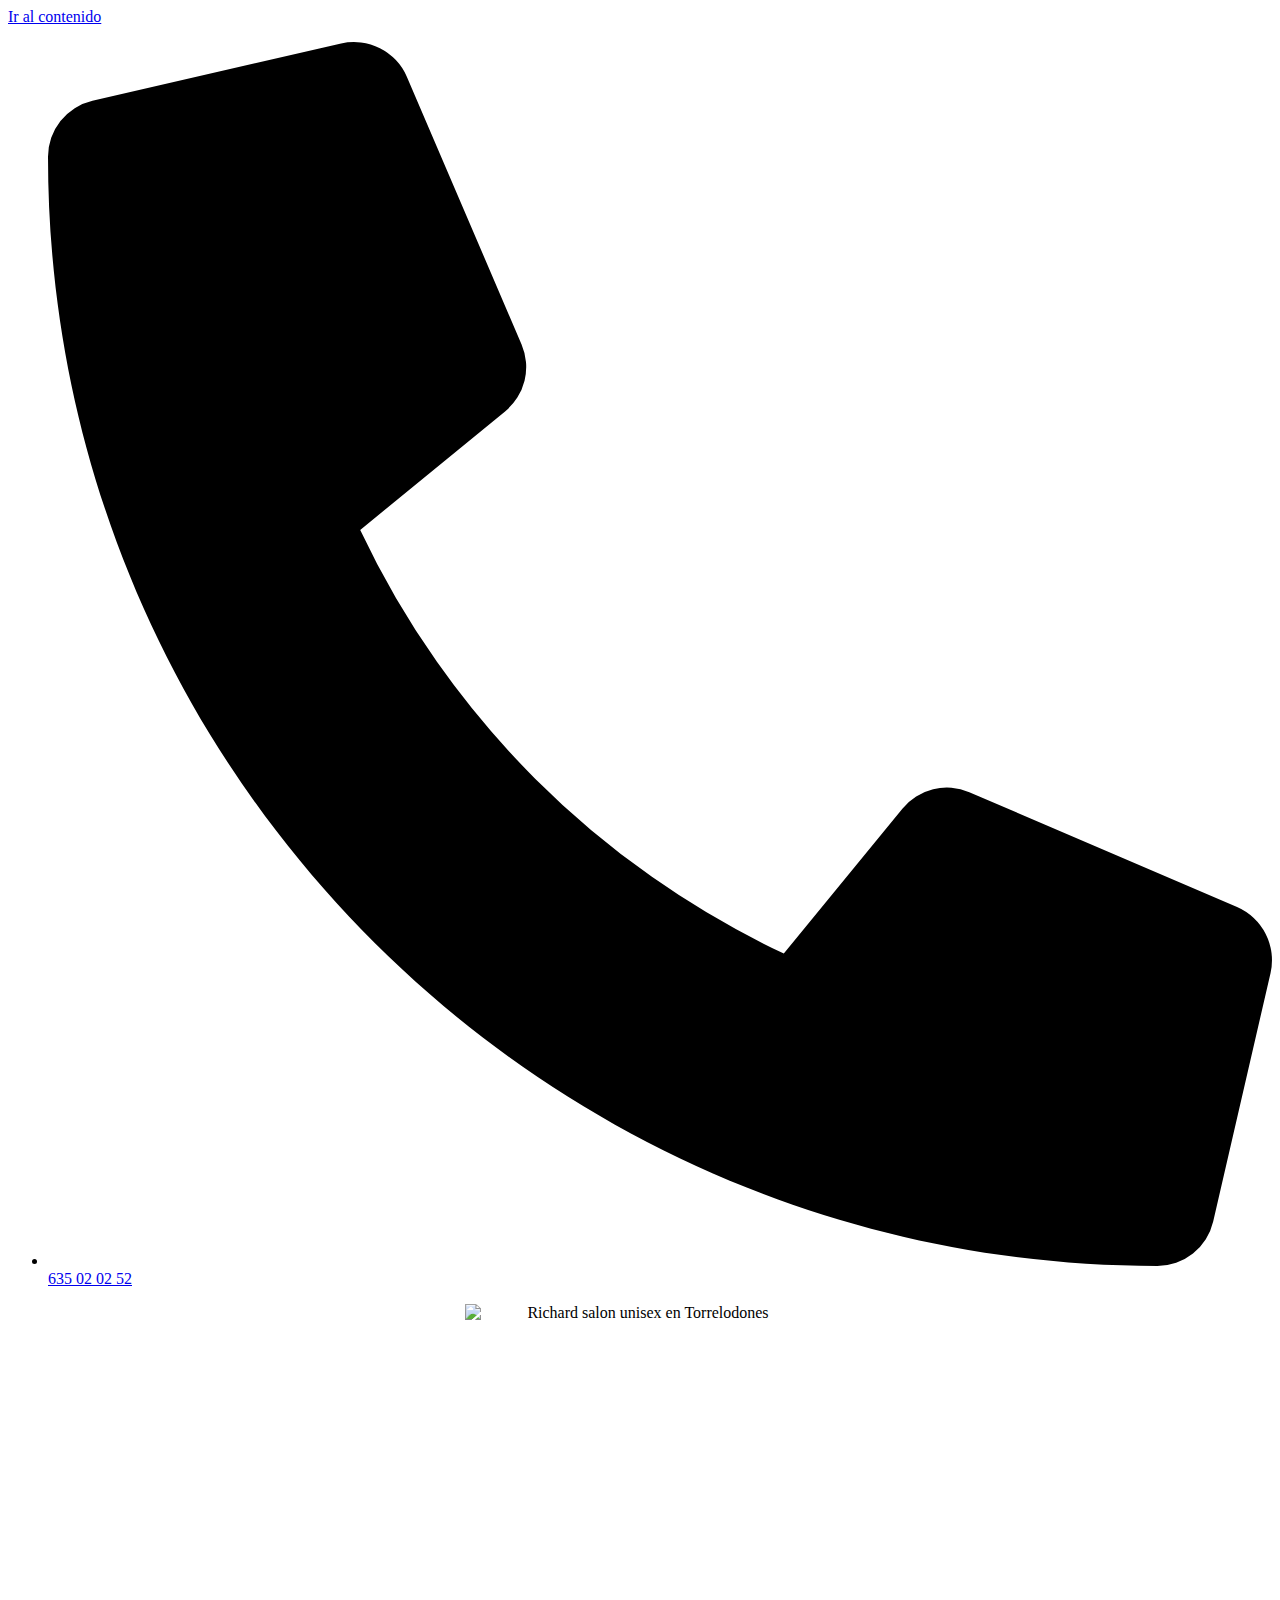
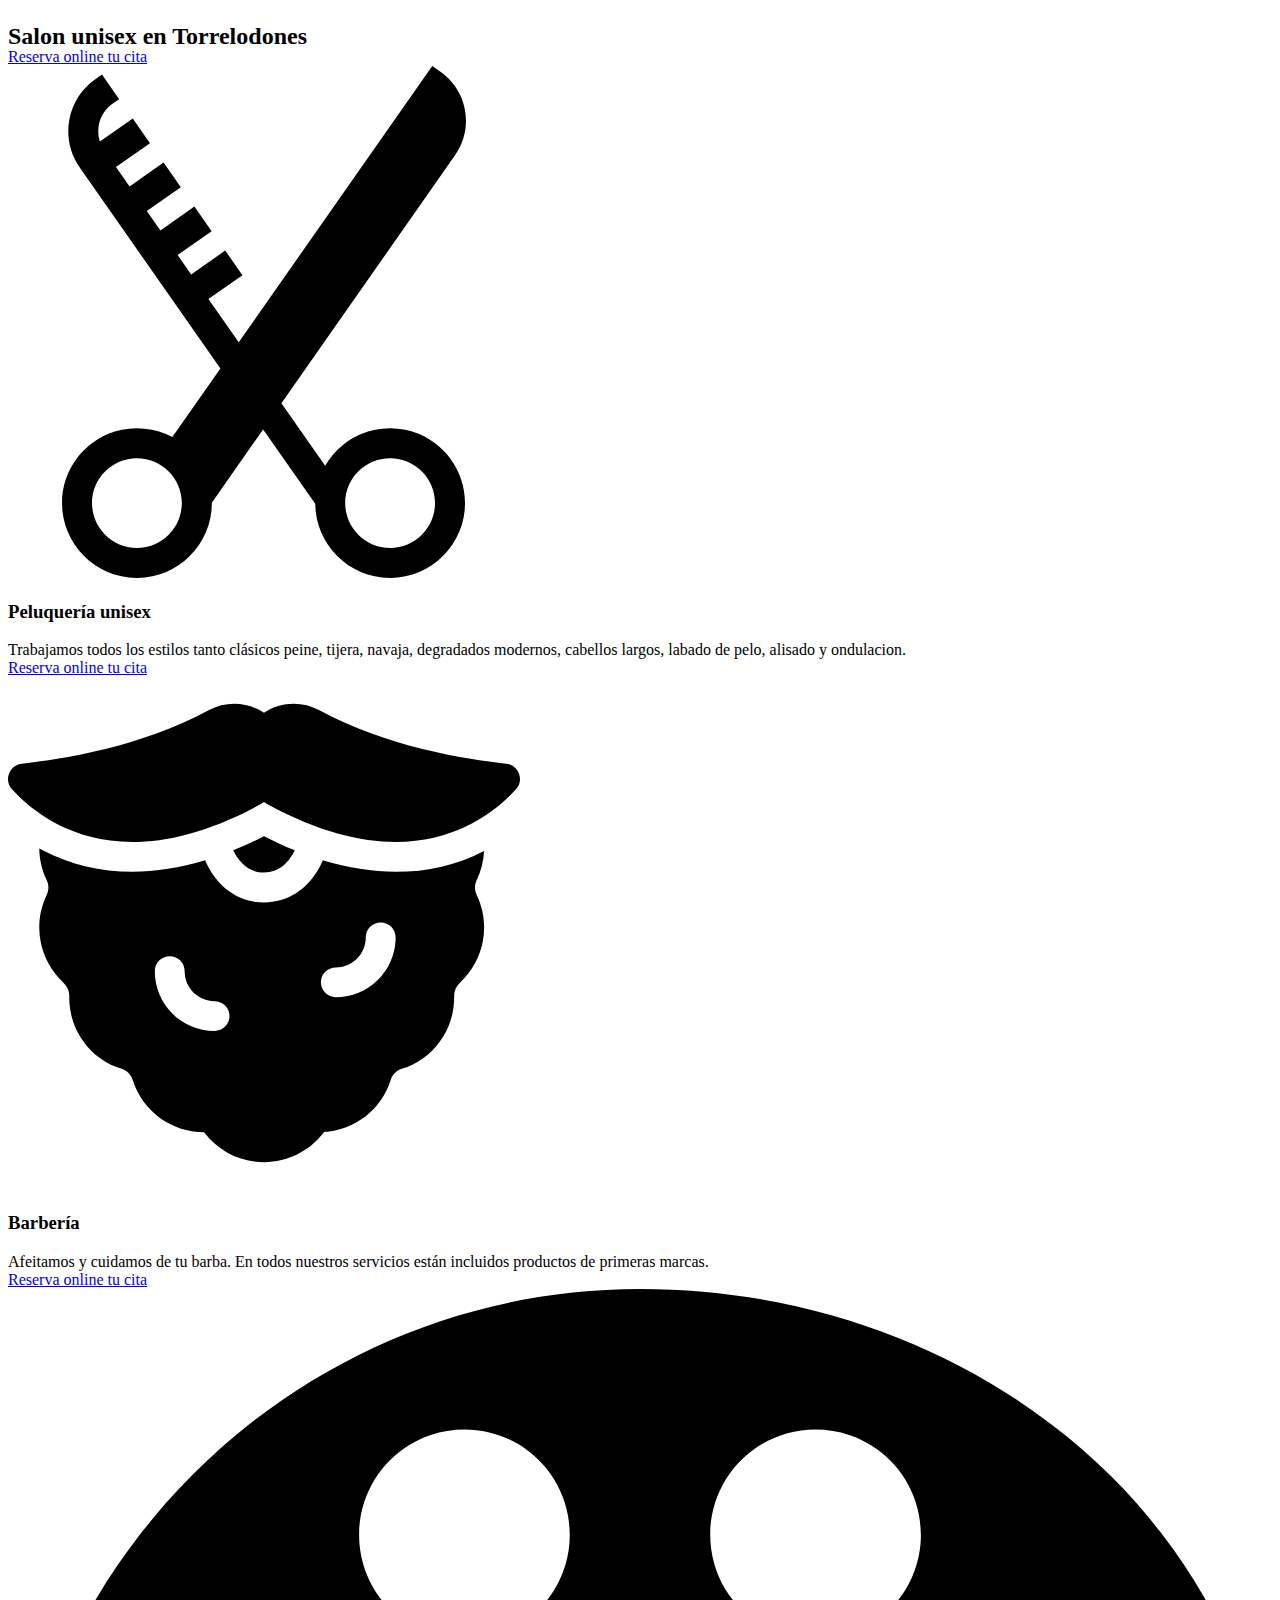
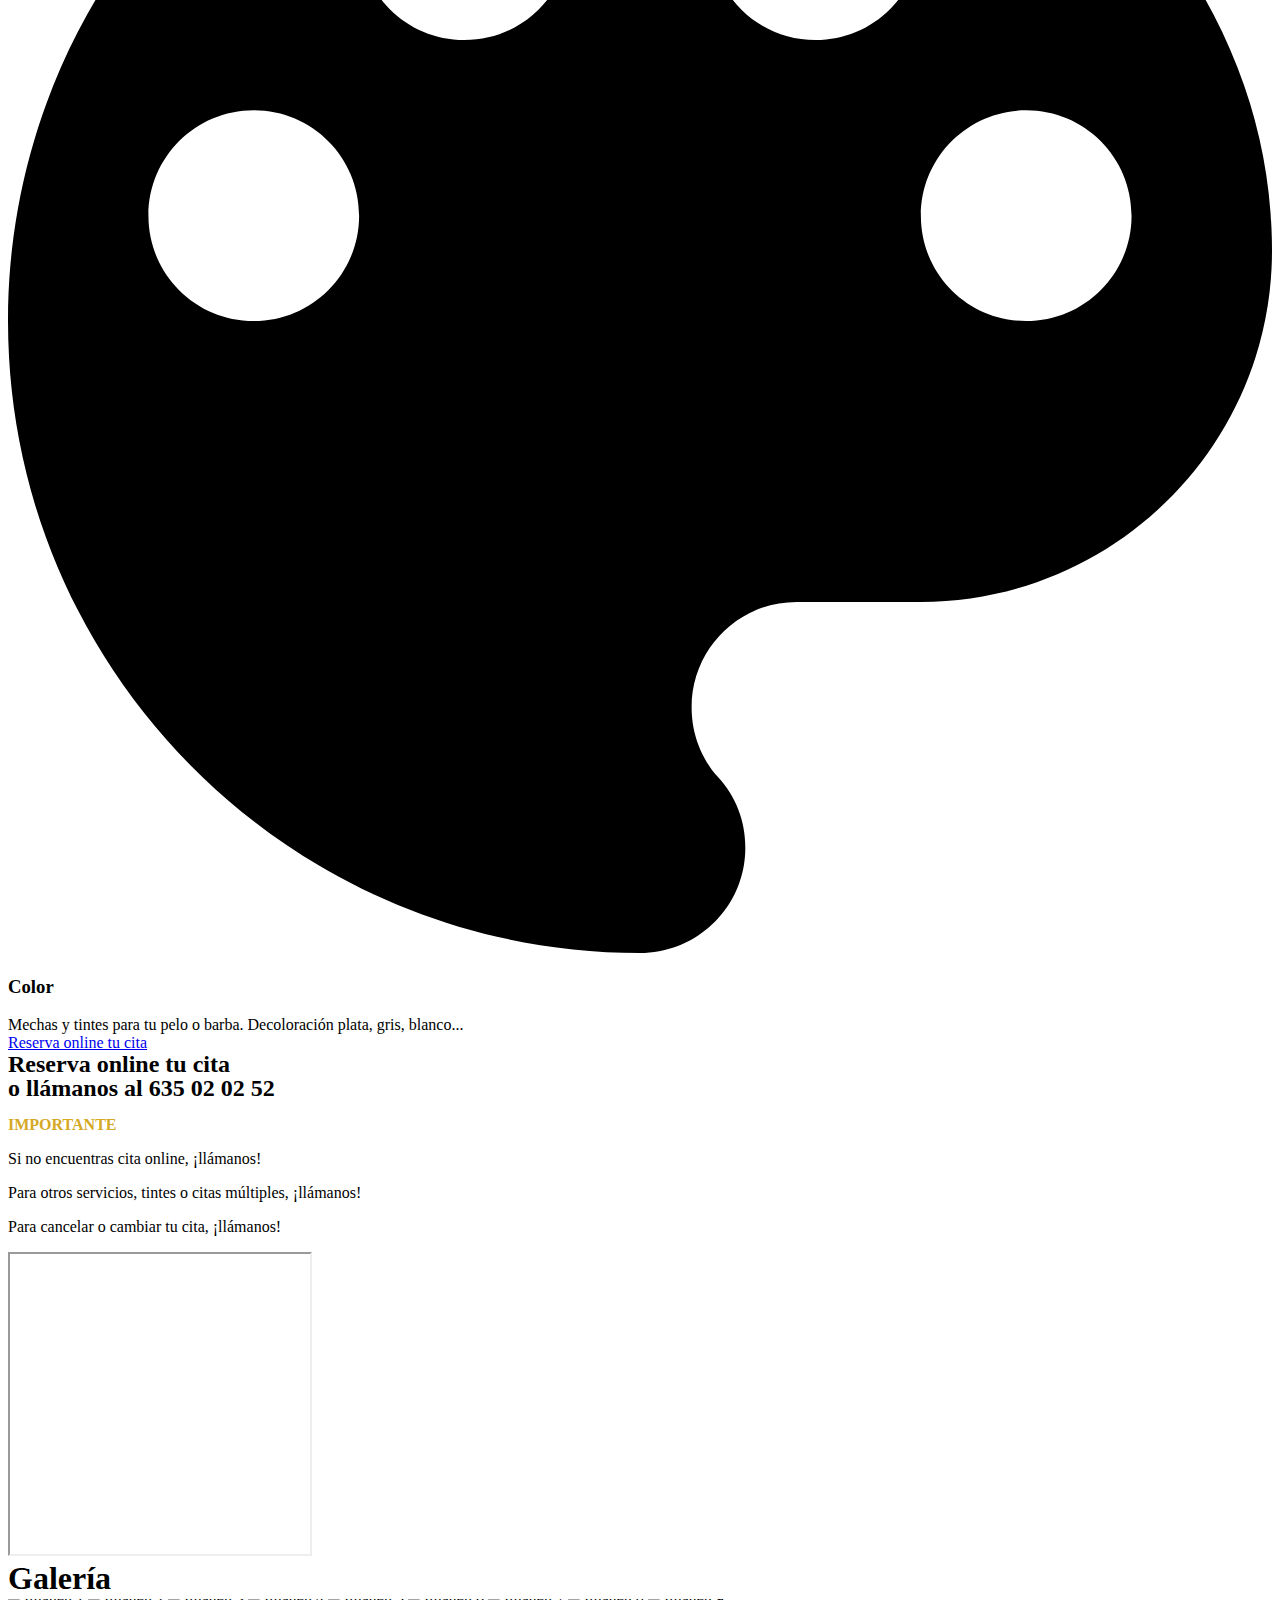
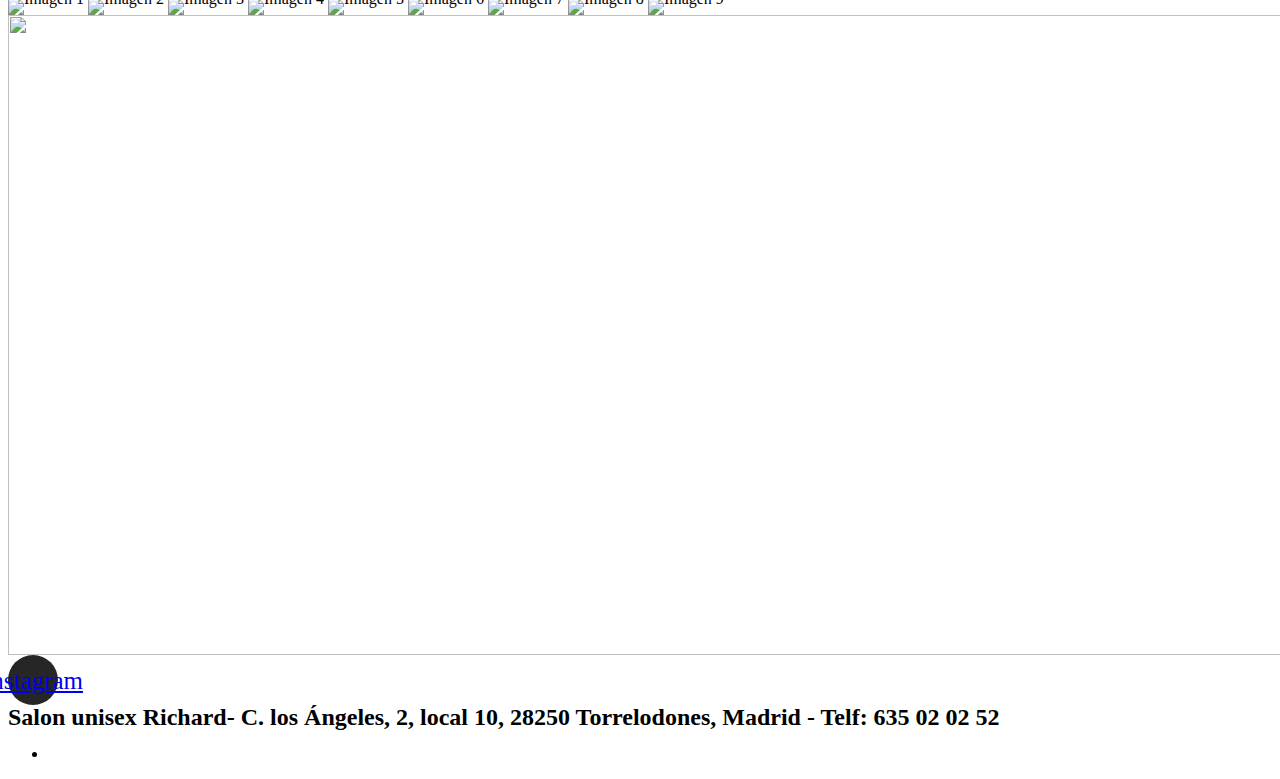
==== commit 6cca631a: "Update index.html" ====
--- a/index.html
+++ b/index.html
@@ -4,6 +4,8 @@
 	<meta charset="UTF-8">
 	<meta name="viewport" content="width=device-width, initial-scale=1">
 	<link rel="profile" href="https://gmpg.org/xfn/11">
+	<link rel="stylesheet" href="styles.css">
+	<link rel="stylesheet" href="https://fonts.googleapis.com/css?family=Montserrat:400,700&display=swap">
 	<title>Homepage - Peluquería de caballeros y barbería Richard</title>
 
 		<!-- All in One SEO 4.4.5.1 - aioseo.com -->
@@ -152,12 +154,12 @@
 				<div class="elementor-element elementor-element-7a51d27 elementor-widget elementor-widget-image" data-id="7a51d27" data-element_type="widget" data-widget_type="image.default">
 				<div class="elementor-widget-container">
 			<style>/*! elementor - v3.15.0 - 09-08-2023 */
-.elementor-widget-image{text-align:center}.elementor-widget-image a{display:inline-block}.elementor-widget-image a img[src$=".svg"]{width:48px}.elementor-widget-image img{vertical-align:middle;display:inline-block}</style>												<img fetchpriority="high" decoding="async" width="702" height="640" src="logo.png" class="attachment-large size-large wp-image-87" alt="Richard Peluquería y barbería de caballeros en Torrelodones" srcset="logo.png" />															</div>
+.elementor-widget-image{text-align:center}.elementor-widget-image a{display:inline-block}.elementor-widget-image a img[src$=".svg"]{width:48px}.elementor-widget-image img{vertical-align:middle;display:inline-block}</style>												<img fetchpriority="high" decoding="async" width="351" height="320" src="logo2.png" class="attachment-large size-large wp-image-87" alt="Richard salon unisex en Torrelodones" srcset="logo2.png" />															</div>
 				</div>
 				<div class="elementor-element elementor-element-53373c7 elementor-widget elementor-widget-heading" data-id="53373c7" data-element_type="widget" data-widget_type="heading.default">
 				<div class="elementor-widget-container">
 			<style>/*! elementor - v3.15.0 - 09-08-2023 */
-.elementor-heading-title{padding:0;margin:0;line-height:1}.elementor-widget-heading .elementor-heading-title[class*=elementor-size-]>a{color:inherit;font-size:inherit;line-height:inherit}.elementor-widget-heading .elementor-heading-title.elementor-size-small{font-size:15px}.elementor-widget-heading .elementor-heading-title.elementor-size-medium{font-size:19px}.elementor-widget-heading .elementor-heading-title.elementor-size-large{font-size:29px}.elementor-widget-heading .elementor-heading-title.elementor-size-xl{font-size:39px}.elementor-widget-heading .elementor-heading-title.elementor-size-xxl{font-size:59px}</style><h2 class="elementor-heading-title elementor-size-default">Peluquería de caballeros y barbería en Torrelodones</h2>		</div>
+.elementor-heading-title{padding:0;margin:0;line-height:1}.elementor-widget-heading .elementor-heading-title[class*=elementor-size-]>a{color:inherit;font-size:inherit;line-height:inherit}.elementor-widget-heading .elementor-heading-title.elementor-size-small{font-size:15px}.elementor-widget-heading .elementor-heading-title.elementor-size-medium{font-size:19px}.elementor-widget-heading .elementor-heading-title.elementor-size-large{font-size:29px}.elementor-widget-heading .elementor-heading-title.elementor-size-xl{font-size:39px}.elementor-widget-heading .elementor-heading-title.elementor-size-xxl{font-size:59px}</style><h2 class="elementor-heading-title elementor-size-default">Salon unisex en Torrelodones</h2>		</div>
 				</div>
 				<div class="elementor-element elementor-element-056ba48 elementor-align-center elementor-widget elementor-widget-button" data-id="056ba48" data-element_type="widget" data-widget_type="button.default">
 				<div class="elementor-widget-container">
@@ -186,10 +188,10 @@
 							</div>
 						
 													<h3 class="elementor-flip-box__layer__title">
-								Peluquería de caballeros							</h3>
+								Peluquería unisex							</h3>
 						
 													<div class="elementor-flip-box__layer__description">
-								Trabajamos todos los estilos tanto clásicos peine, tijera, navaja, degradados modernos y cabellos largos.							</div>
+								Trabajamos todos los estilos tanto clásicos peine, tijera, navaja, degradados modernos, cabellos largos, labado de pelo, alisado y ondulacion.							</div>
 											</div>
 				</div>
 			</div>
@@ -356,6 +358,20 @@
 					title="Peluqueria Caballeros Richard Torrelodones"
 					aria-label="Peluqueria Caballeros Richard Torrelodones"
 			></iframe>
+			<h1 class="titulo">Galería</h1>
+			<section class="galeria">
+
+				<img src="mujer2.png" alt="Imagen 1">
+				<img src="pelo.png" alt="Imagen 2">
+				<img src="mujer.png" alt="Imagen 3">
+				<!-- Agrega más imágenes siguiendo el mismo formato -->
+				<img src="richard (2).png" alt="Imagen 4">
+				<img src="alsafir.png" alt="Imagen 5">
+				<img src="tinte.png" alt="Imagen 6">
+				<img src="salon.png" alt="Imagen 7">
+				<img src="peloliso.png" alt="Imagen 8">
+				<img src="silla.png" alt="Imagen 9">
+			  </section>
 		</div>
 				</div>
 				</div>
@@ -376,7 +392,7 @@
 								<div class="elementor-element elementor-element-7db2f7a elementor-widget elementor-widget-theme-site-logo elementor-widget-image" data-id="7db2f7a" data-element_type="widget" data-widget_type="theme-site-logo.default">
 				<div class="elementor-widget-container">
 											<a href="https://www.instagram.com/richard.salon.unisex/">
-			<img width="3702" height="640" src="logo.png" sizes="(max-width: 351px) 100vw, 351px" />				</a>
+			<img width="3702" height="640" src="logo2.png" sizes="(max-width: 351px) 100vw, 351px" />				</a>
 											</div>
 				</div>
 				<div class="elementor-element elementor-element-3ee12f9 elementor-shape-circle elementor-grid-0 e-grid-align-center elementor-widget elementor-widget-social-icons" data-id="3ee12f9" data-element_type="widget" data-widget_type="social-icons.default">
@@ -394,7 +410,7 @@
 				</div>
 				<div class="elementor-element elementor-element-654f9c7 elementor-widget elementor-widget-heading" data-id="654f9c7" data-element_type="widget" data-widget_type="heading.default">
 				<div class="elementor-widget-container">
-			<h2 class="elementor-heading-title elementor-size-default">Peluquería de caballeros Richard - C. los Ángeles, 2, local 10, 28250 Torrelodones, Madrid - Telf: 635 02 02 52</h2>		</div>
+			<h2 class="elementor-heading-title elementor-size-default">Salon unisex Richard- C. los Ángeles, 2, local 10, 28250 Torrelodones, Madrid - Telf: 635 02 02 52</h2>		</div>
 				</div>
 				<div class="elementor-element elementor-element-d780ea6 elementor-icon-list--layout-inline elementor-align-center elementor-list-item-link-full_width elementor-widget elementor-widget-icon-list" data-id="d780ea6" data-element_type="widget" data-widget_type="icon-list.default">
 				<div class="elementor-widget-container">
@@ -452,4 +468,4 @@
 <script src="https://peluqueriacaballerosraul.com/wp-content/plugins/wpforms-lite/assets/js/integrations/elementor/frontend.min.js?ver=1.8.3.1" id="wpforms-elementor-js"></script>
 
 </body>
-</html>+</html>
